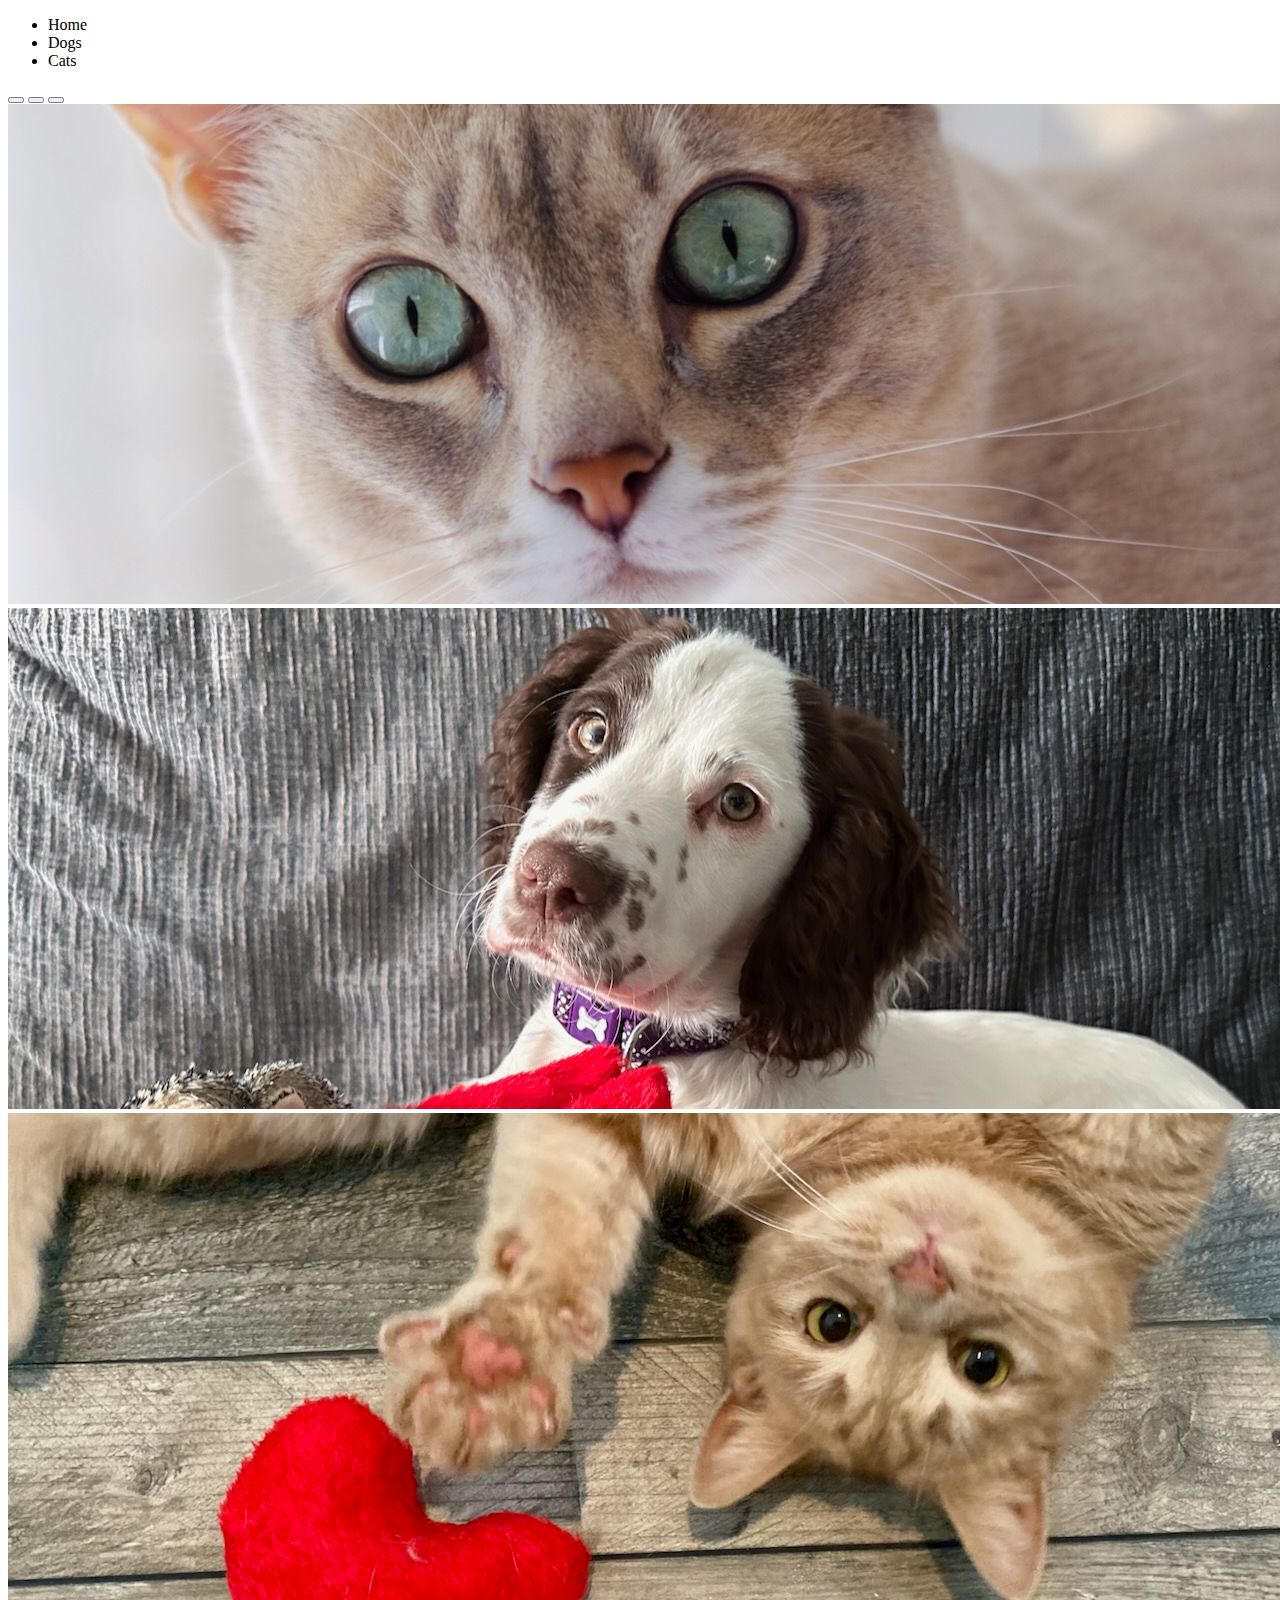
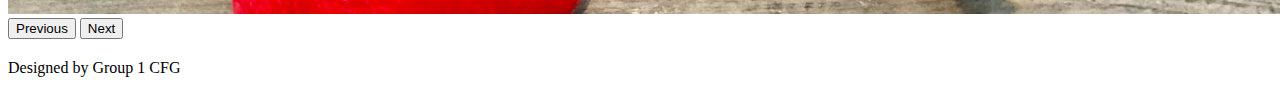
==== cats.html @ 0460233e "Update cats.html" ====
<!DOCTYPE html>
<html lang="en">
  <!-- General starting stuff-->

  <head>
    <meta charset="UTF-8" />
    <meta name="viewport" content="width=device-width, initial-scale=1.0" />
    <title><!-- Page name --></title>
    <link
      href="https://cdn.jsdelivr.net/npm/bootstrap@5.3.1/dist/css/bootstrap.min.css"
      rel="stylesheet"
      integrity="sha384-4bw+/aepP/YC94hEpVNVgiZdgIC5+VKNBQNGCHeKRQN+PtmoHDEXuppvnDJzQIu9"
      crossorigin="anonymous"
    />
  </head>

  <body>
    <nav>
      <ul>
        <li>Home</li>
        <li>Dogs</li>
        <li>Cats</li>
      </ul>
    </nav>
    <main>
      <!--
    ####################################################
    C A R O U S E L
    ####################################################
    -->

      <div
        id="carouselExampleAutoplaying"
        class="carousel slide"
        data-bs-ride="carousel"
      >
        <div class="carousel-indicators">
          <button
            type="button"
            data-bs-target="#carouselExampleIndicators"
            data-bs-slide-to="0"
            class="active"
            aria-current="true"
            aria-label="Slide 1"
          ></button>
          <button
            type="button"
            data-bs-target="#carouselExampleIndicators"
            data-bs-slide-to="1"
            aria-label="Slide 2"
          ></button>
          <button
            type="button"
            data-bs-target="#carouselExampleIndicators"
            data-bs-slide-to="2"
            aria-label="Slide 3"
          ></button>
        </div>
        <div class="carousel-inner">
          <div class="carousel-item active">
            <picture>
              <source
                srcset="./Images/2000x500/ACS_0072.jpeg"
                media="(min-width: 1400px)"
              />
              <source
                srcset="./Images/1400x500/ACS_0072.jpeg"
                media="(min-width: 769px)"
              />
              <source
                srcset="./Images/800x500/ACS_0072.jpeg"
                media="(min-width: 577px)"
              />
              <img
                srcset="./Images/600x500/ACS_0072.jpeg"
                alt="responsive image"
                class="d-block img-fluid"
              />
            </picture>
          </div>
          <div class="carousel-item">
            <picture>
              <source
                srcset="./Images/2000x500/IMG_1403.jpeg"
                media="(min-width: 1400px)"
              />
              <source
                srcset="./Images/1400x500/IMG_1403.jpeg"
                media="(min-width: 769px)"
              />
              <source
                srcset="./Images/800x500/IMG_1403.jpeg"
                media="(min-width: 577px)"
              />
              <img
                srcset="./Images/600x500/IMG_1403.jpeg"
                alt="responsive image"
                class="d-block img-fluid"
              />
            </picture>
          </div>
          <div class="carousel-item">
            <picture>
              <source
                srcset="./Images/2000x500/IMG_3342.jpeg"
                media="(min-width: 1400px)"
              />
              <source
                srcset="./Images/1400x500/IMG_3342.jpeg"
                media="(min-width: 769px)"
              />
              <source
                srcset="./Images/800x500/IMG_3342.jpeg"
                media="(min-width: 577px)"
              />
              <img
                srcset="./Images/600x500/IMG_3342.jpeg"
                alt="responsive image"
                class="d-block img-fluid"
              />
            </picture>
          </div>
        </div>
        <button
          class="carousel-control-prev"
          type="button"
          data-bs-target="#carouselExampleAutoplaying"
          data-bs-slide="prev"
        >
          <span class="carousel-control-prev-icon" aria-hidden="true"></span>
          <span class="visually-hidden">Previous</span>
        </button>
        <button
          class="carousel-control-next"
          type="button"
          data-bs-target="#carouselExampleAutoplaying"
          data-bs-slide="next"
        >
          <span class="carousel-control-next-icon" aria-hidden="true"></span>
          <span class="visually-hidden">Next</span>
        </button>
      </div>

      <!-- Content -->
      <section>
        <section>
          <h2></h2>
          <!-- Paragraph or List depending on content-->
        </section>
        <section>
          <h2></h2>
          <!-- Paragraph or List depending on content-->
        </section>
        <section>
          <h2></h2>
          <!-- Paragraph or List depending on content-->
        </section>
        <section>
          <h2></h2>
          <!-- Paragraph or List depending on content-->
        </section>
      </section>
    </main>
    <footer>
      <p>Designed by Group 1 CFG</p>
    </footer>
    <script
      src="https://cdn.jsdelivr.net/npm/bootstrap@5.3.1/dist/js/bootstrap.bundle.min.js"
      integrity="sha384-HwwvtgBNo3bZJJLYd8oVXjrBZt8cqVSpeBNS5n7C8IVInixGAoxmnlMuBnhbgrkm"
      crossorigin="anonymous"
    ></script>
  </body>

  <!-- NOTES 
    Home pages applies the Z type content view as we have our call to action for choosing which 

--></html>
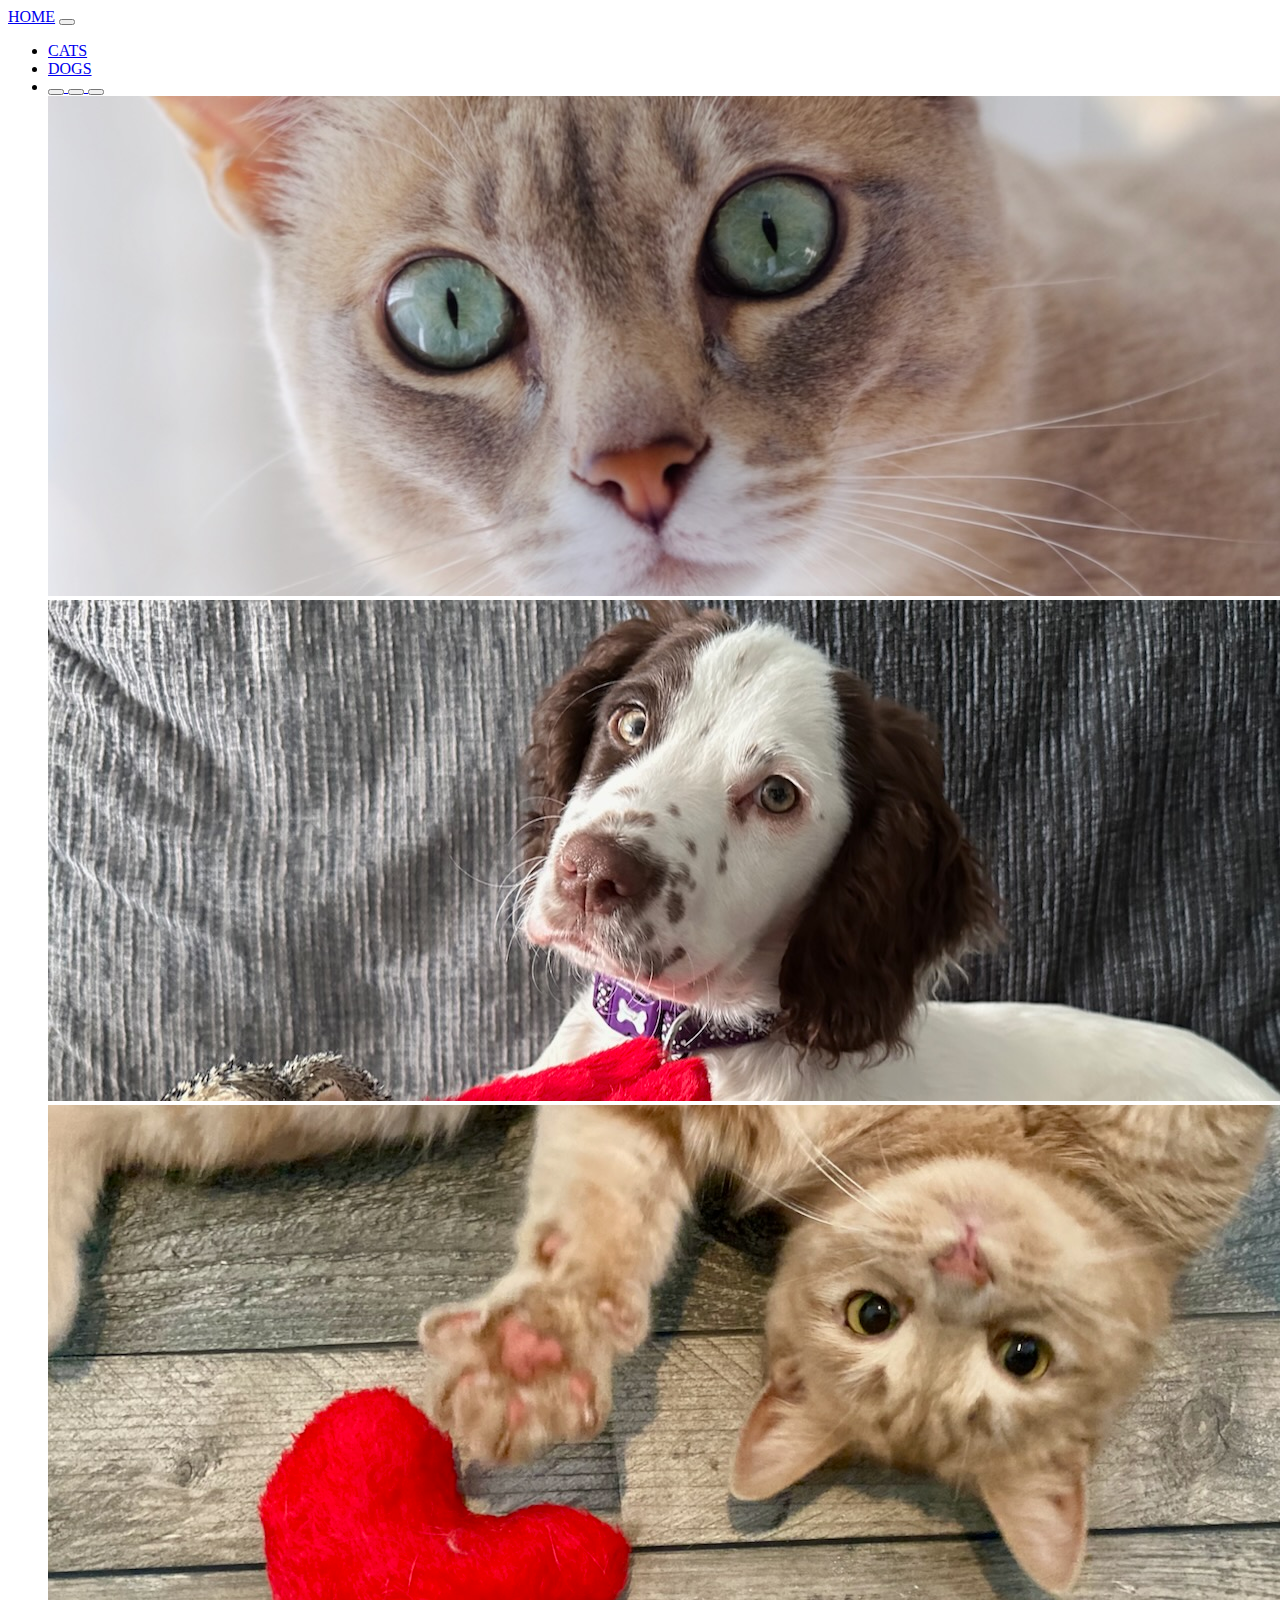
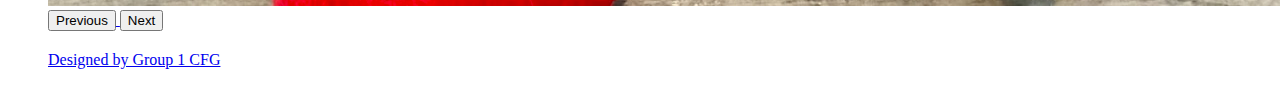
==== commit 7e9fcd56: "Update cats.html" ====
--- a/cats.html
+++ b/cats.html
@@ -16,12 +16,23 @@
 
   <body>
     <nav>
-      <ul>
-        <li>Home</li>
-        <li>Dogs</li>
-        <li>Cats</li>
-      </ul>
-    </nav>
+      <nav class="navbar navbar-expand-lg bg-body-tertiary sticky-top bg-body-tertiary ">
+        <div class="container-fluid">
+          <a class="navbar-brand" href="#">HOME</a>
+          <button class="navbar-toggler" type="button" data-bs-toggle="collapse" data-bs-target="#navbarNavDropdown" aria-controls="navbarNavDropdown" aria-expanded="false" aria-label="Toggle navigation">
+            <span class="navbar-toggler-icon"></span>
+          </button>
+          <div class="collapse navbar-collapse" id="navbarNavDropdown">
+            <ul class="navbar-nav">
+              <li class="nav-item">
+                <a class="nav-link" href="/cats.html">CATS</a>
+              </li>
+              <li class="nav-item">
+                <a class="nav-link" href="#">DOGS</a>
+              </li>
+              </li>
+              <li class="nav-item dropdown">
+                <a class="nav-link dropdown-toggle" href="#" role="button" data-bs-toggle="dropdown" aria-expanded="false">
     <main>
       <!--
     ####################################################
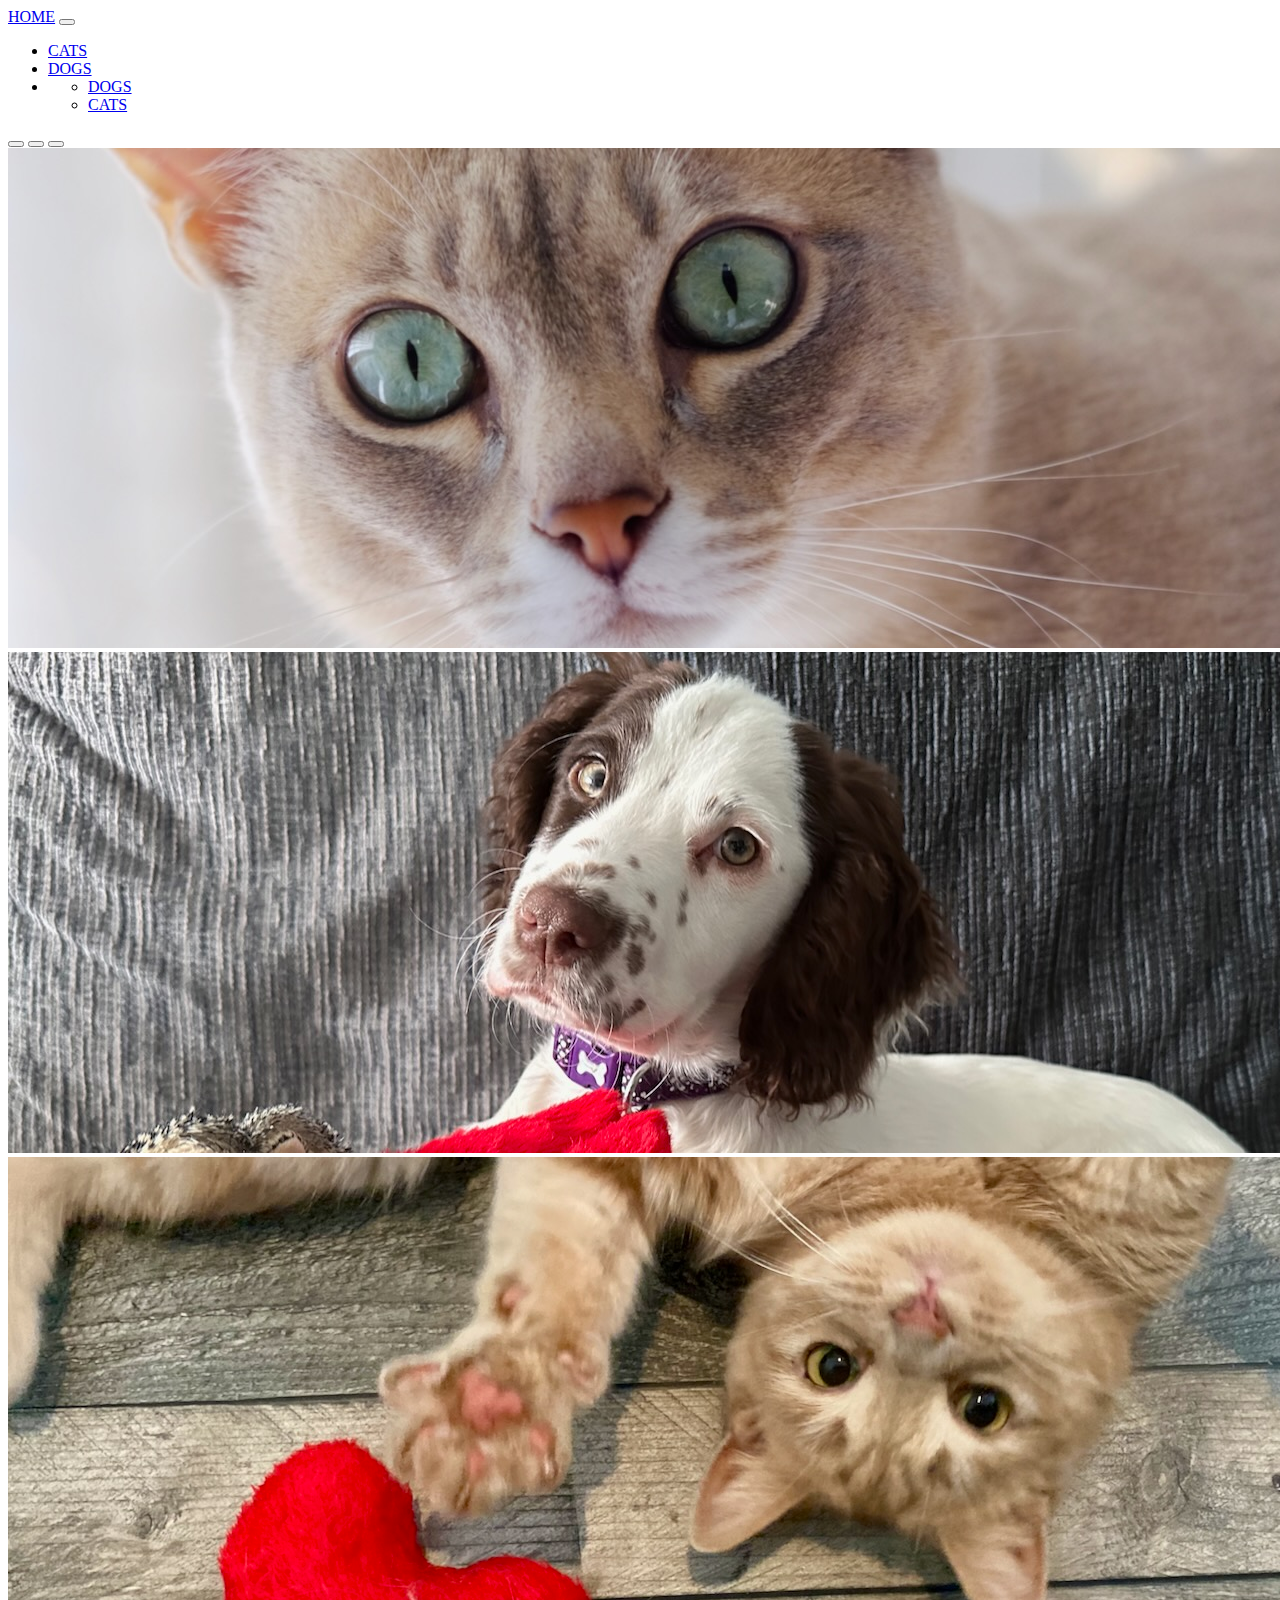
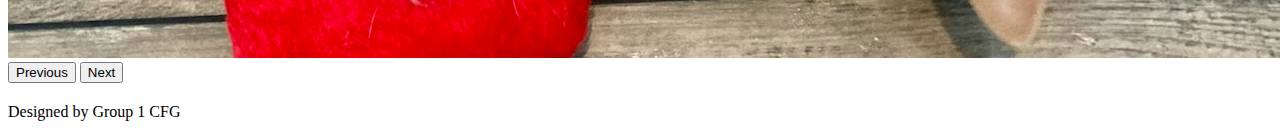
==== commit 1c2e6db4: "Update cats.html" ====
--- a/cats.html
+++ b/cats.html
@@ -33,6 +33,16 @@
               </li>
               <li class="nav-item dropdown">
                 <a class="nav-link dropdown-toggle" href="#" role="button" data-bs-toggle="dropdown" aria-expanded="false">
+                           </a>
+                <ul class="dropdown-menu">
+                  <li><a class="dropdown-item" href="#">DOGS</a></li>
+                  <li><a class="dropdown-item" href="#">CATS</a></li>
+                </ul>
+              </li>
+            </ul>
+          </div>
+        </div>
+      </nav>
     <main>
       <!--
     ####################################################
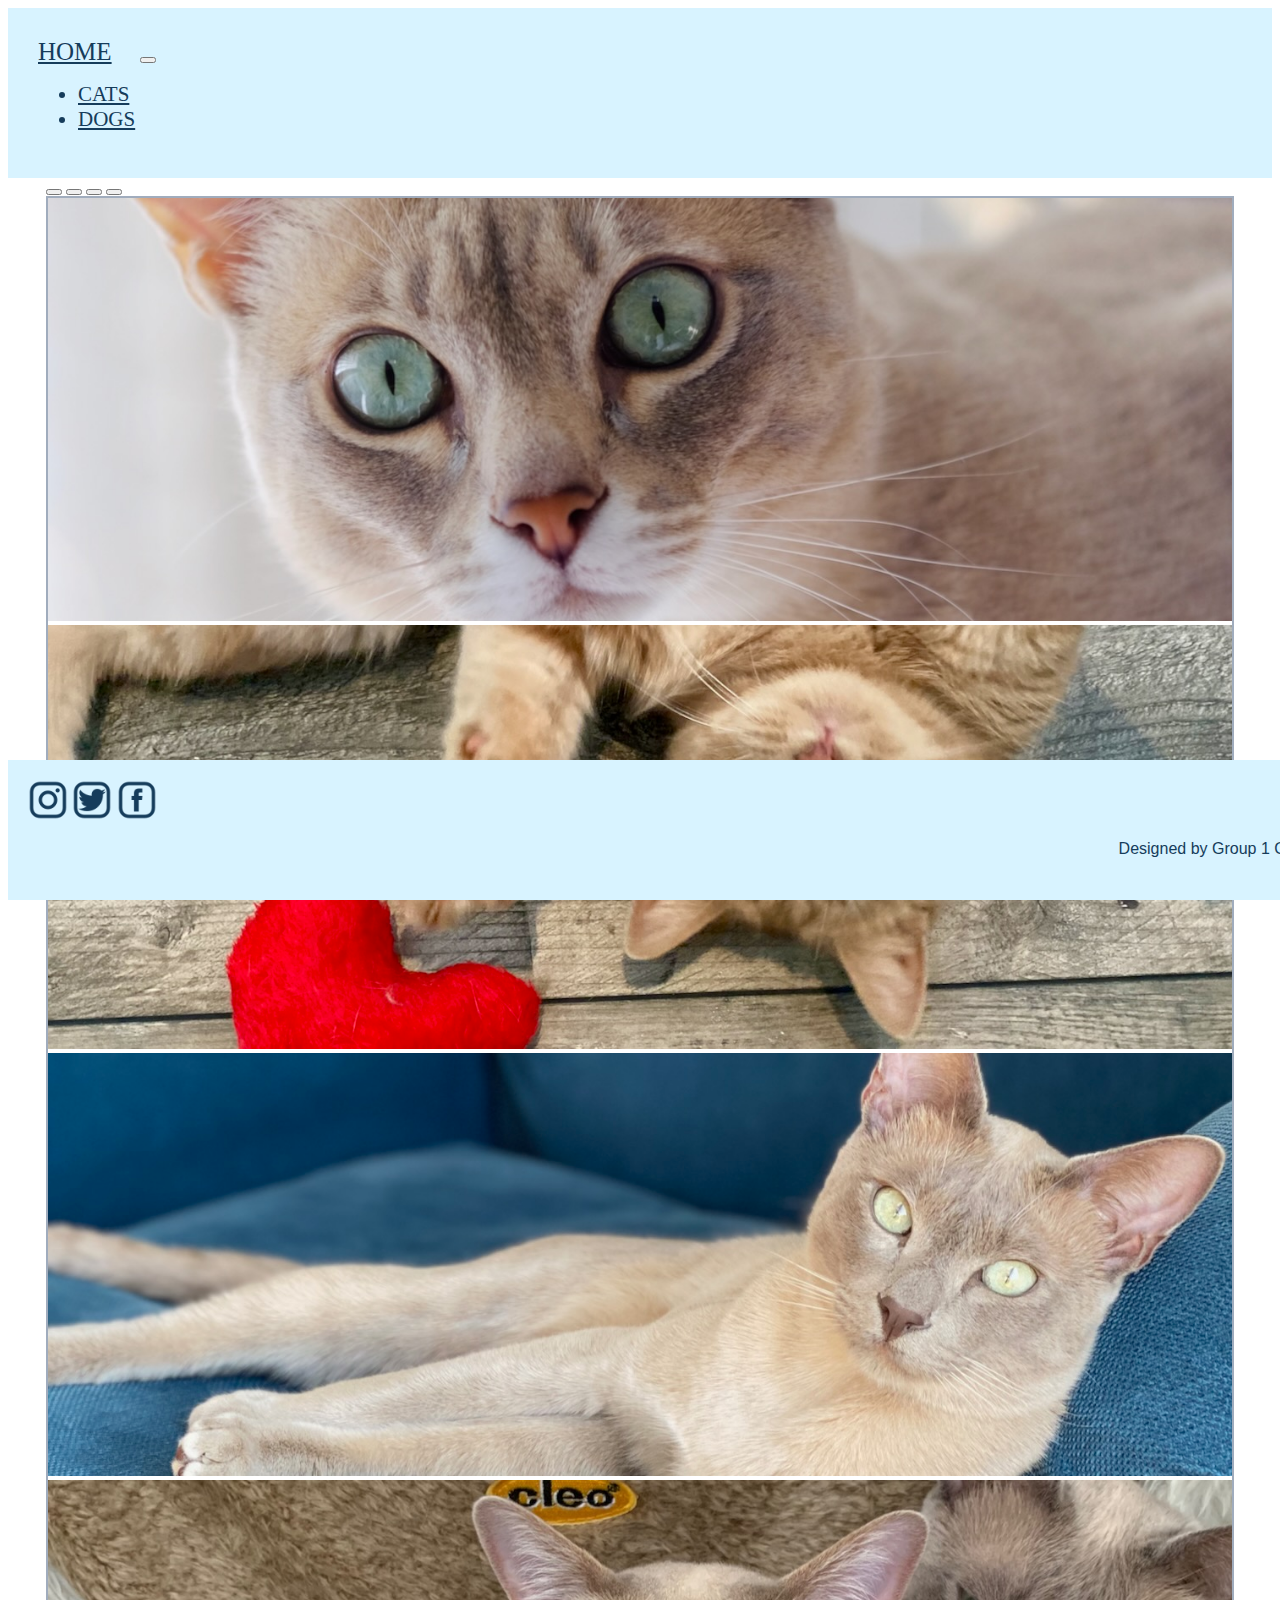
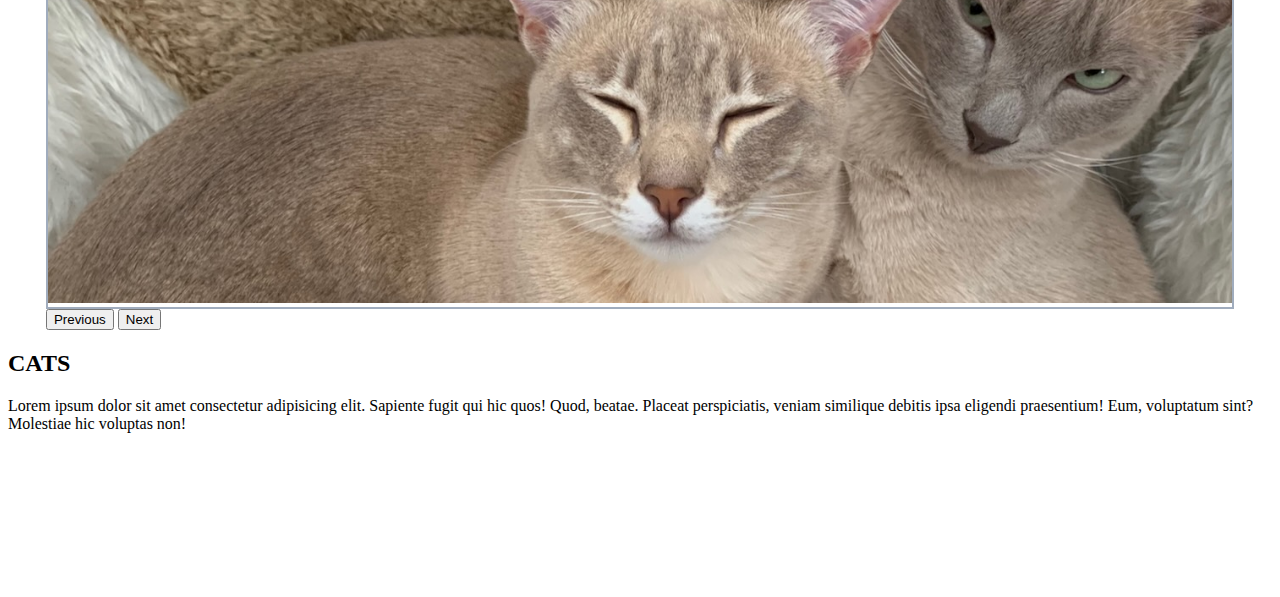
==== commit 6e319acf: "Main structure mostly sorted." ====
--- a/cats.html
+++ b/cats.html
@@ -1,55 +1,49 @@
 <!DOCTYPE html>
 <html lang="en">
-  <!-- General starting stuff-->
-
   <head>
     <meta charset="UTF-8" />
     <meta name="viewport" content="width=device-width, initial-scale=1.0" />
-    <title><!-- Page name --></title>
+    <title>Cats and Dogs</title>
     <link
       href="https://cdn.jsdelivr.net/npm/bootstrap@5.3.1/dist/css/bootstrap.min.css"
       rel="stylesheet"
       integrity="sha384-4bw+/aepP/YC94hEpVNVgiZdgIC5+VKNBQNGCHeKRQN+PtmoHDEXuppvnDJzQIu9"
       crossorigin="anonymous"
     />
+    <link rel="stylesheet" href="styles.css" />
   </head>
-
   <body>
-    <nav>
-      <nav class="navbar navbar-expand-lg bg-body-tertiary sticky-top bg-body-tertiary ">
+    
+       <nav class="navbar navbar-expand-lg bg-body-tertiary sticky-top bg-body-tertiary">
         <div class="container-fluid">
-          <a class="navbar-brand" href="#">HOME</a>
+          <a class="navbar-brand" href="index.html">HOME</a>
           <button class="navbar-toggler" type="button" data-bs-toggle="collapse" data-bs-target="#navbarNavDropdown" aria-controls="navbarNavDropdown" aria-expanded="false" aria-label="Toggle navigation">
             <span class="navbar-toggler-icon"></span>
           </button>
           <div class="collapse navbar-collapse" id="navbarNavDropdown">
             <ul class="navbar-nav">
               <li class="nav-item">
-                <a class="nav-link" href="/cats.html">CATS</a>
+                <a class="nav-link" href="cats.html">CATS</a>
               </li>
               <li class="nav-item">
-                <a class="nav-link" href="#">DOGS</a>
+                <a class="nav-link" href="dogs.html">DOGS</a>
               </li>
               </li>
-              <li class="nav-item dropdown">
-                <a class="nav-link dropdown-toggle" href="#" role="button" data-bs-toggle="dropdown" aria-expanded="false">
-                           </a>
-                <ul class="dropdown-menu">
-                  <li><a class="dropdown-item" href="#">DOGS</a></li>
-                  <li><a class="dropdown-item" href="#">CATS</a></li>
-                </ul>
-              </li>
+              
             </ul>
           </div>
         </div>
+      
       </nav>
     <main>
+      <div class="wrapper">
+    <div class="content">
       <!--
     ####################################################
     C A R O U S E L
     ####################################################
     -->
-
+<div id="carouselPadding">
       <div
         id="carouselExampleAutoplaying"
         class="carousel slide"
@@ -58,7 +52,7 @@
         <div class="carousel-indicators">
           <button
             type="button"
-            data-bs-target="#carouselExampleIndicators"
+            data-bs-target="#carouselExampleAutoplaying"
             data-bs-slide-to="0"
             class="active"
             aria-current="true"
@@ -66,16 +60,23 @@
           ></button>
           <button
             type="button"
-            data-bs-target="#carouselExampleIndicators"
+            data-bs-target="#carouselExampleAutoplaying"
             data-bs-slide-to="1"
             aria-label="Slide 2"
           ></button>
           <button
             type="button"
-            data-bs-target="#carouselExampleIndicators"
+            data-bs-target="#carouselExampleAutoplaying"
             data-bs-slide-to="2"
             aria-label="Slide 3"
           ></button>
+          <button
+            type="button"
+            data-bs-target="#carouselExampleAutoplaying"
+            data-bs-slide-to="3"
+            aria-label="Slide 4"
+          ></button>
+          
         </div>
         <div class="carousel-inner">
           <div class="carousel-item active">
@@ -99,22 +100,25 @@
               />
             </picture>
           </div>
+
+
+          
           <div class="carousel-item">
             <picture>
               <source
-                srcset="./Images/2000x500/IMG_1403.jpeg"
-                media="(min-width: 1400px)"
-              />
-              <source
-                srcset="./Images/1400x500/IMG_1403.jpeg"
-                media="(min-width: 769px)"
-              />
-              <source
-                srcset="./Images/800x500/IMG_1403.jpeg"
-                media="(min-width: 577px)"
-              />
-              <img
-                srcset="./Images/600x500/IMG_1403.jpeg"
+                srcset="./Images/2000x500/IMG_3342.jpeg"
+                media="(min-width: 1400px)"
+              />
+              <source
+                srcset="./Images/1400x500/IMG_3342.jpeg"
+                media="(min-width: 769px)"
+              />
+              <source
+                srcset="./Images/800x500/IMG_3342.jpeg"
+                media="(min-width: 577px)"
+              />
+              <img
+                srcset="./Images/600x500/IMG_3342.jpeg"
                 alt="responsive image"
                 class="d-block img-fluid"
               />
@@ -123,24 +127,48 @@
           <div class="carousel-item">
             <picture>
               <source
-                srcset="./Images/2000x500/IMG_3342.jpeg"
-                media="(min-width: 1400px)"
-              />
-              <source
-                srcset="./Images/1400x500/IMG_3342.jpeg"
-                media="(min-width: 769px)"
-              />
-              <source
-                srcset="./Images/800x500/IMG_3342.jpeg"
-                media="(min-width: 577px)"
-              />
-              <img
-                srcset="./Images/600x500/IMG_3342.jpeg"
-                alt="responsive image"
-                class="d-block img-fluid"
-              />
-            </picture>
-          </div>
+                srcset="./Images/2000x500/IMG_7812.jpeg"
+                media="(min-width: 1400px)"
+              />
+              <source
+                srcset="./Images/1400x500/IMG_7812.jpeg"
+                media="(min-width: 769px)"
+              />
+              <source
+                srcset="./Images/800x500/IMG_7812.jpeg"
+                media="(min-width: 577px)"
+              />
+              <img
+                srcset="./Images/600x500/IMG_7812.jpeg"
+                alt="responsive image"
+                class="d-block img-fluid"
+              />
+            </picture>
+          </div>
+
+         <div class="carousel-item">
+            <picture>
+              <source
+                srcset="./Images/2000x500/IMG_6959.jpeg"
+                media="(min-width: 1400px)"
+              />
+              <source
+                srcset="./Images/1400x500/IMG_6959.jpeg"
+                media="(min-width: 769px)"
+              />
+              <source
+                srcset="./Images/800x500/IMG_6959.jpeg"
+                media="(min-width: 577px)"
+              />
+              <img
+                srcset="./Images/600x500/IMG_6959.jpeg"
+                alt="responsive image"
+                class="d-block img-fluid"
+              />
+            </picture>
+          </div>  
+          
+          
         </div>
         <button
           class="carousel-control-prev"
@@ -161,38 +189,41 @@
           <span class="visually-hidden">Next</span>
         </button>
       </div>
+      </div>
 
       <!-- Content -->
+   
+
+    <section>
       <section>
-        <section>
-          <h2></h2>
-          <!-- Paragraph or List depending on content-->
-        </section>
-        <section>
-          <h2></h2>
-          <!-- Paragraph or List depending on content-->
-        </section>
-        <section>
-          <h2></h2>
-          <!-- Paragraph or List depending on content-->
-        </section>
-        <section>
-          <h2></h2>
-          <!-- Paragraph or List depending on content-->
-        </section>
+        <h2 class="text-center">CATS</h2>
+        <p class="text-center text-wrap">Lorem ipsum dolor sit amet consectetur adipisicing elit. Sapiente fugit qui hic quos! Quod, beatae. Placeat perspiciatis, veniam similique debitis ipsa eligendi praesentium! Eum, voluptatum sint? Molestiae hic voluptas non!</p>
+       
+       
+       <!-- Paragraph or List depending on content-->
       </section>
-    </main>
-    <footer>
-      <p>Designed by Group 1 CFG</p>
-    </footer>
+      
+
+      
+    </section>
+     </main>
+    </div>
+
+    <div id="footer">
+      <img src="./Images/social-icons/Insta.png" width="40px"> 
+      <img src="./Images/social-icons/twitter.png" width="40px">
+      <img src="./Images/social-icons/facebook.png" width="40px">
+      <p id = "designed-by">Designed by Group 1 CFG</p>
+    </div>
+    
+</div>
+
+
     <script
       src="https://cdn.jsdelivr.net/npm/bootstrap@5.3.1/dist/js/bootstrap.bundle.min.js"
       integrity="sha384-HwwvtgBNo3bZJJLYd8oVXjrBZt8cqVSpeBNS5n7C8IVInixGAoxmnlMuBnhbgrkm"
       crossorigin="anonymous"
     ></script>
+    <script src="script.js"></script>
   </body>
-
-  <!-- NOTES 
-    Home pages applies the Z type content view as we have our call to action for choosing which 
-
---></html>
+</html>
--- a/styles.css
+++ b/styles.css
@@ -0,0 +1,89 @@
+.container-fluid {
+  padding: 30px;
+  background-color: #d8f3ff;
+  margin: 0 !important;
+}
+
+nav {
+  margin: 0 !important;
+  padding: 0px !important;
+}
+
+.navbar-brand {
+  font-size: calc(20px + 0.390625vw);
+  padding-right: 2%;
+  color: #153c5b;
+}
+
+.nav-item {
+  font-size: calc(16px + 0.390625vw);
+  padding-right: 10%;
+  color: #153c5b;
+}
+
+.nav-link {
+  color: #153c5b;
+}
+
+.navbar {
+  margin-bottom: 0 !important;
+}
+
+/* Navbar hover colour*/
+.navbar .navbar-nav > li > a:hover,
+.navbar .navbar-nav > li > a:focus {
+  color: #a0acbd;
+}
+
+section {
+  background-color: white;
+}
+#carouselPadding {
+  margin: 0% 3% 0% 3%;
+}
+/*
+2 pixel border around carousel images
+*/
+.carousel-inner {
+  border: 2px solid #a0acbd;
+}
+
+/*
+Forces image to be 100% width and not max width of 100%
+*/
+.carousel-item .img-fluid {
+  width: 100%;
+}
+
+/* 
+anchors are inline so you need ot make them block to go full width
+*/
+.carousel-item a {
+  display: block;
+  width: 100%;
+}
+
+.wrapper {
+  min-height: 100%;
+  position: relative;
+}
+
+.content {
+  /* padding the footer adds 40 to footer height */
+  padding-bottom: 140px;
+}
+
+#footer {
+  position: absolute;
+  bottom: 0;
+  background: #d8f3ff;
+  height: 100px;
+  width: 100%;
+  font-family: "Open Sans", sans-serif;
+  color: #153c5b;
+  padding: 20px;
+}
+
+#designed-by {
+  text-align: right;
+}
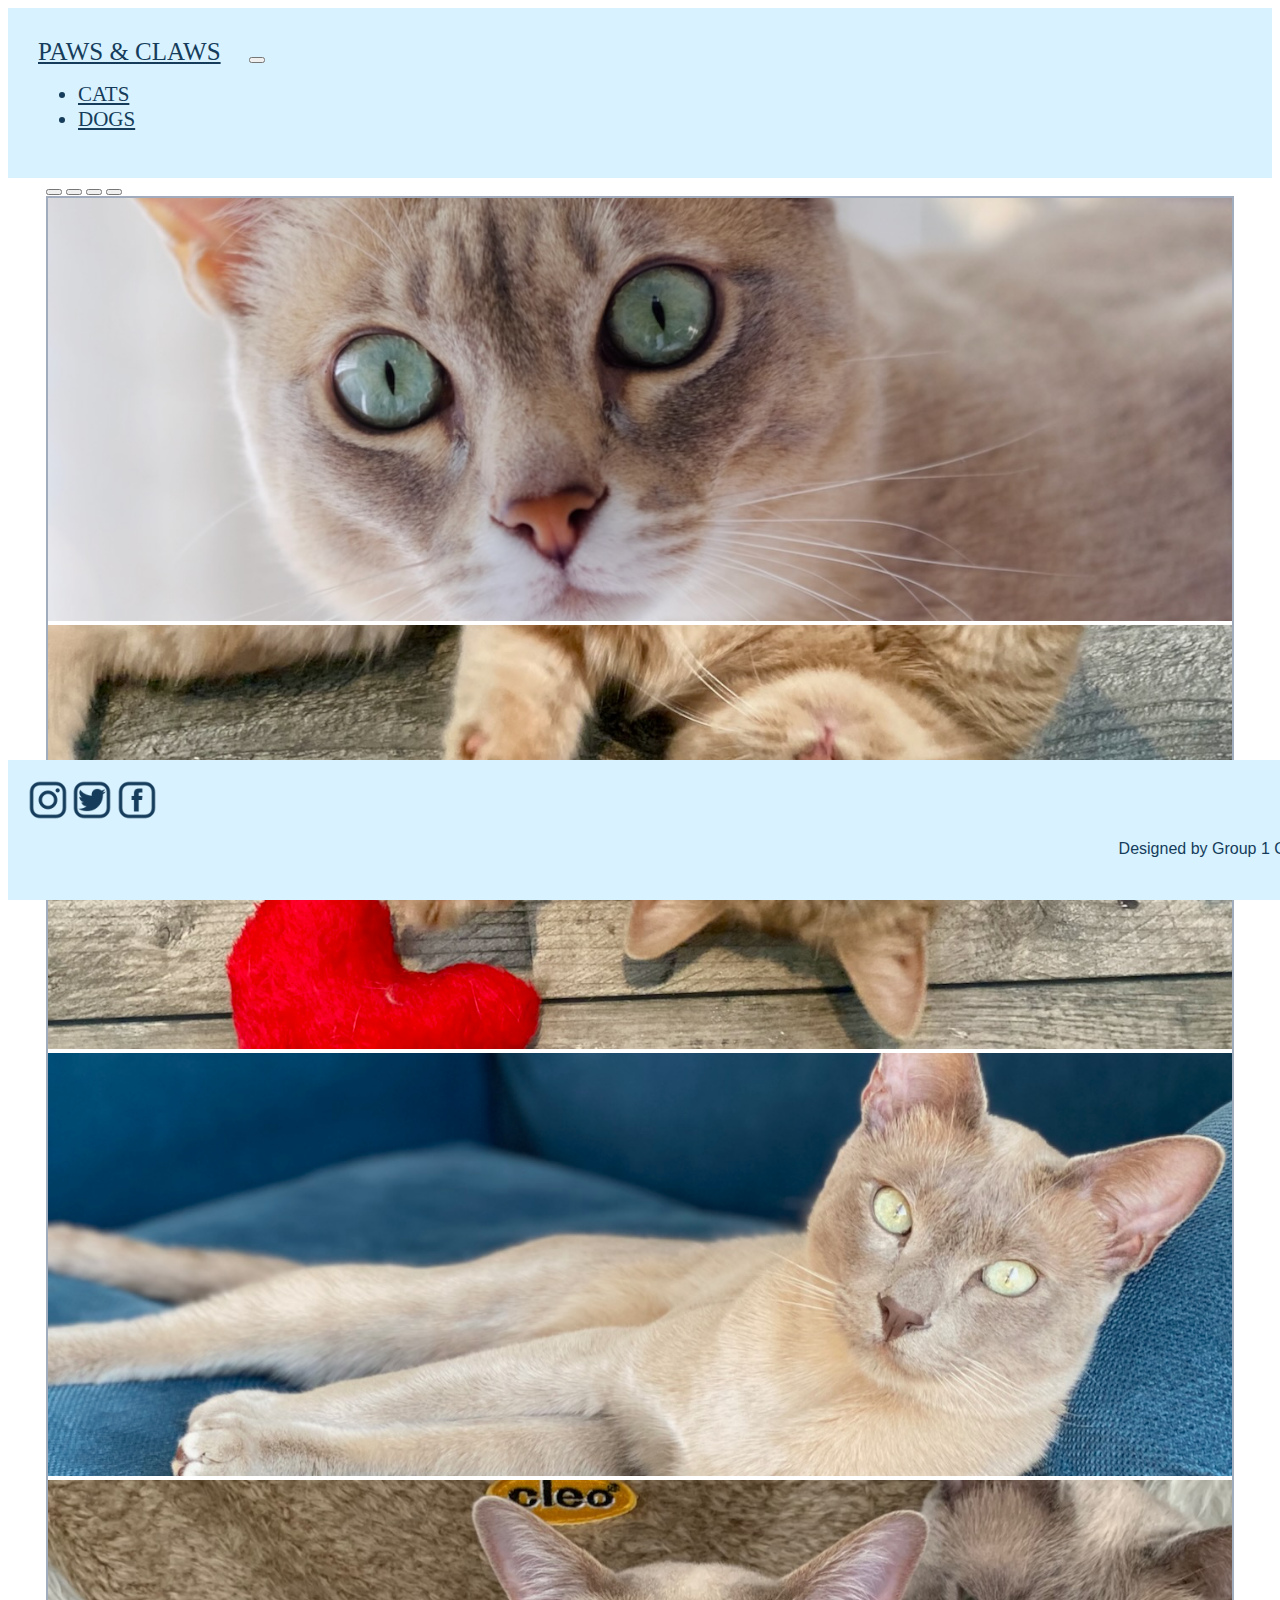
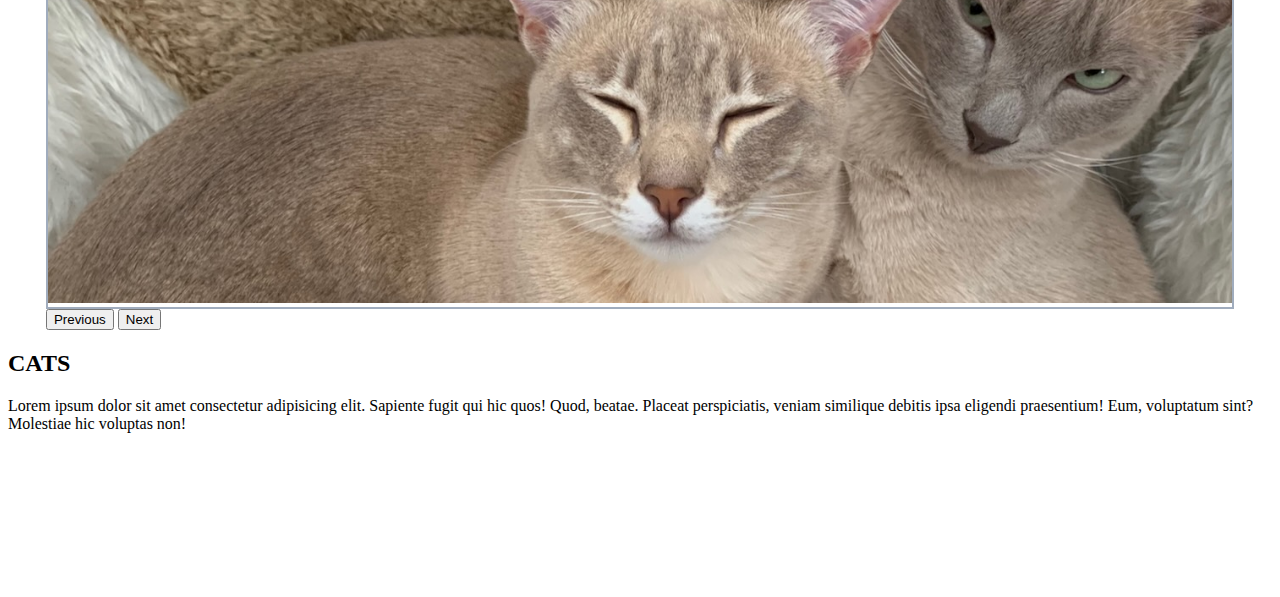
==== commit a52882e8: "Update cats.html" ====
--- a/cats.html
+++ b/cats.html
@@ -16,7 +16,7 @@
     
        <nav class="navbar navbar-expand-lg bg-body-tertiary sticky-top bg-body-tertiary">
         <div class="container-fluid">
-          <a class="navbar-brand" href="index.html">HOME</a>
+          <a class="navbar-brand" href="index.html">PAWS & CLAWS</a>
           <button class="navbar-toggler" type="button" data-bs-toggle="collapse" data-bs-target="#navbarNavDropdown" aria-controls="navbarNavDropdown" aria-expanded="false" aria-label="Toggle navigation">
             <span class="navbar-toggler-icon"></span>
           </button>
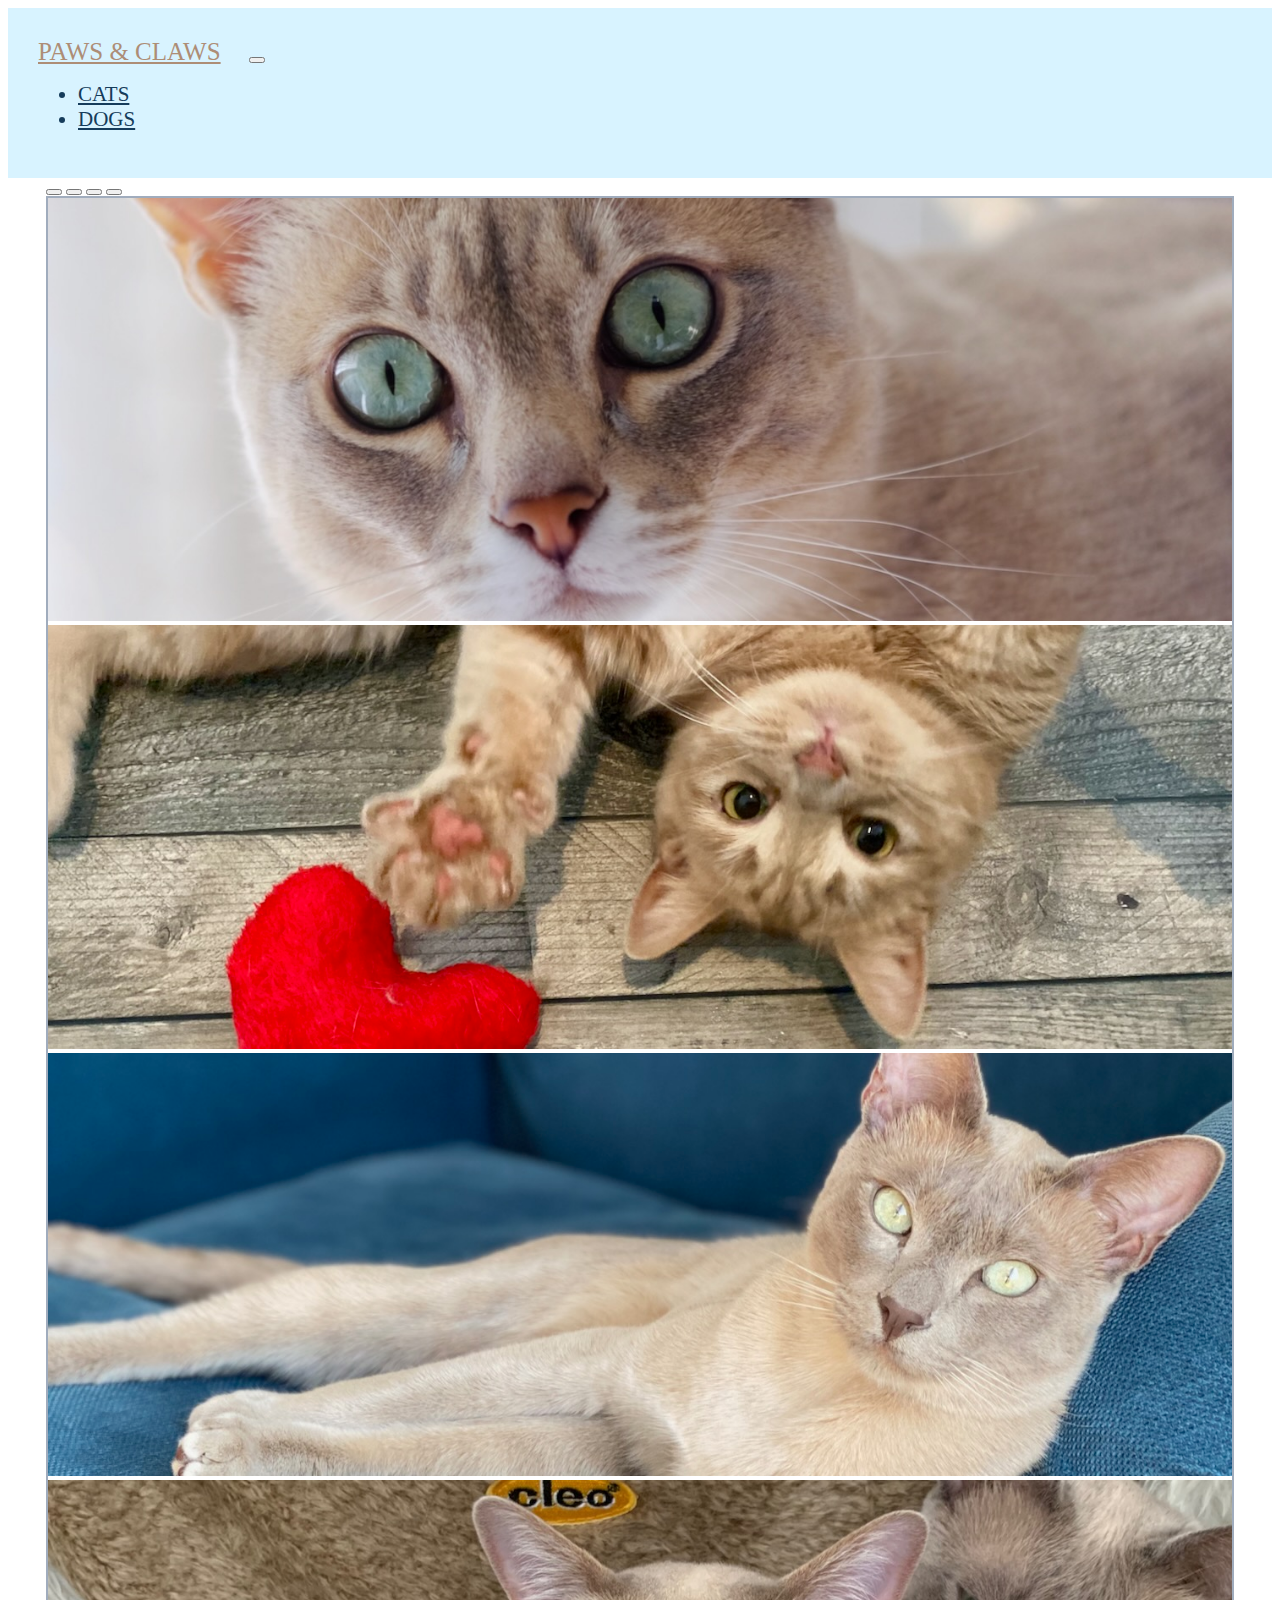
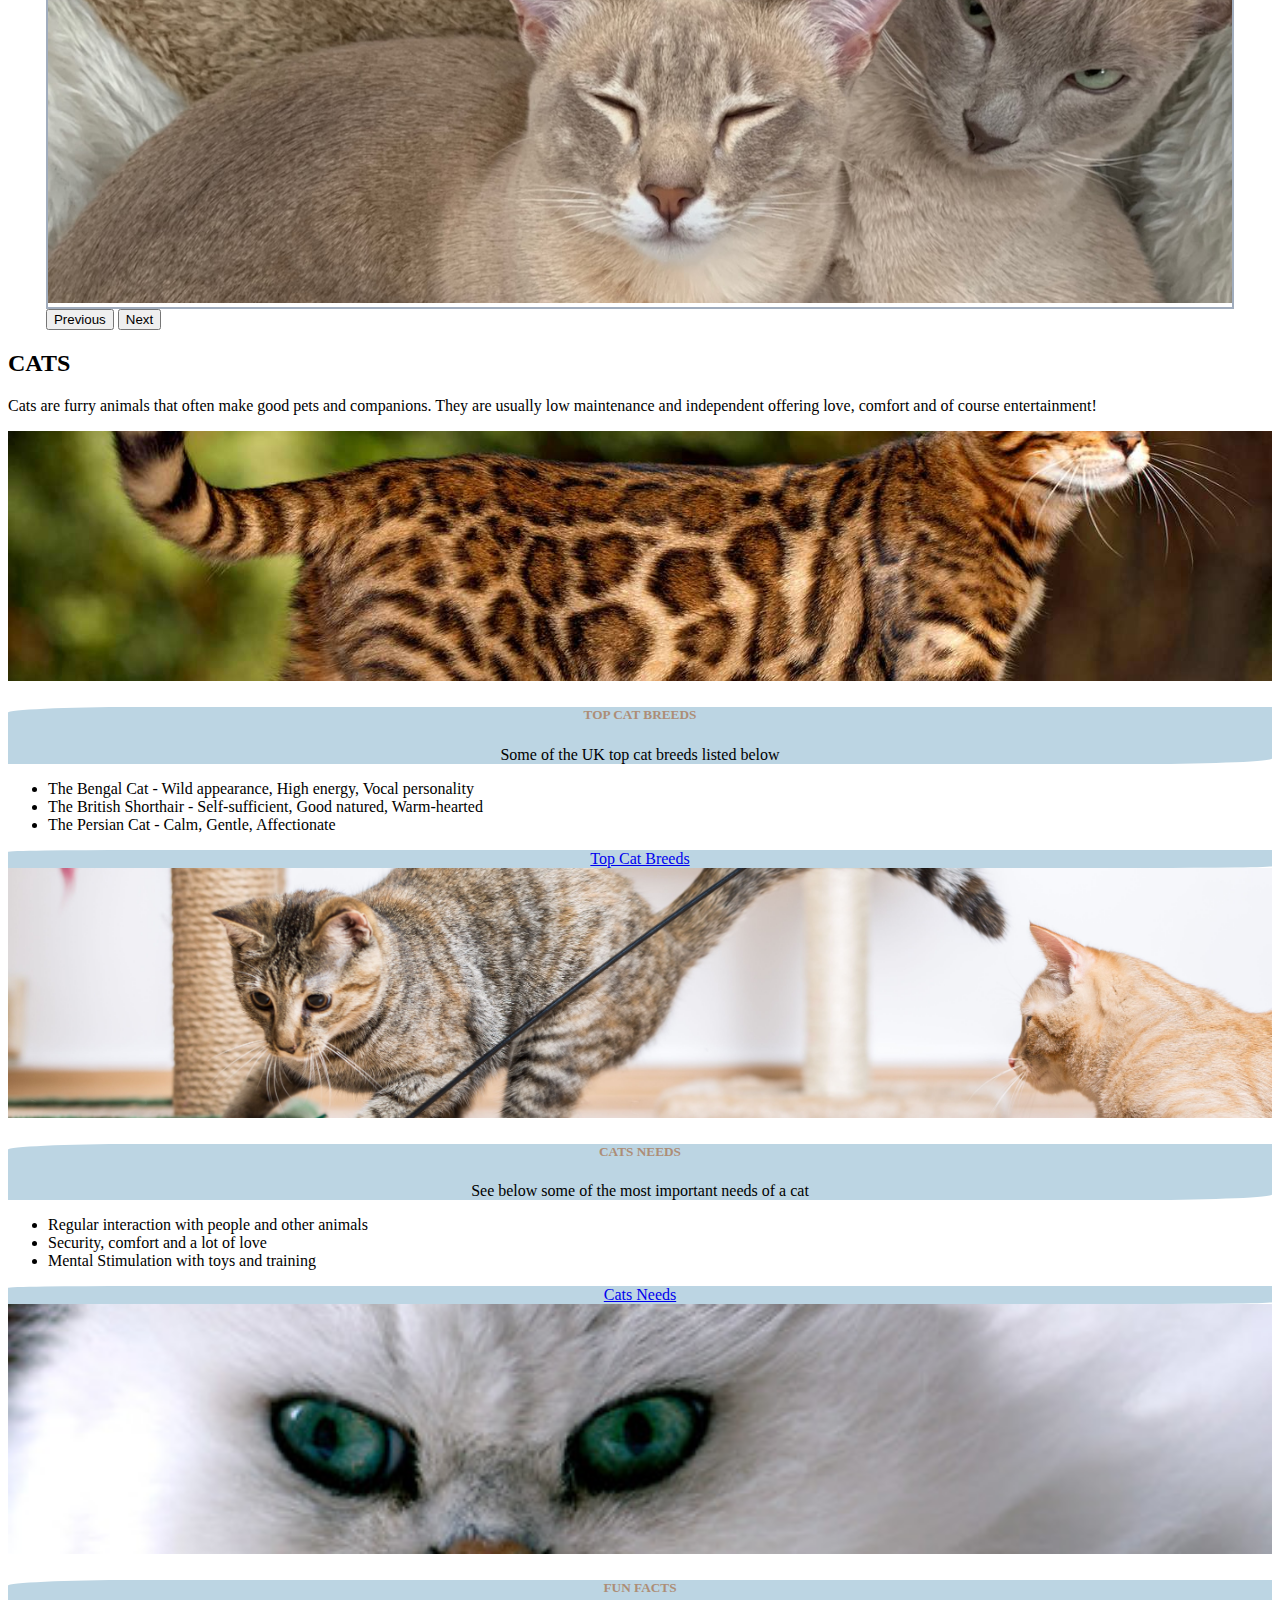
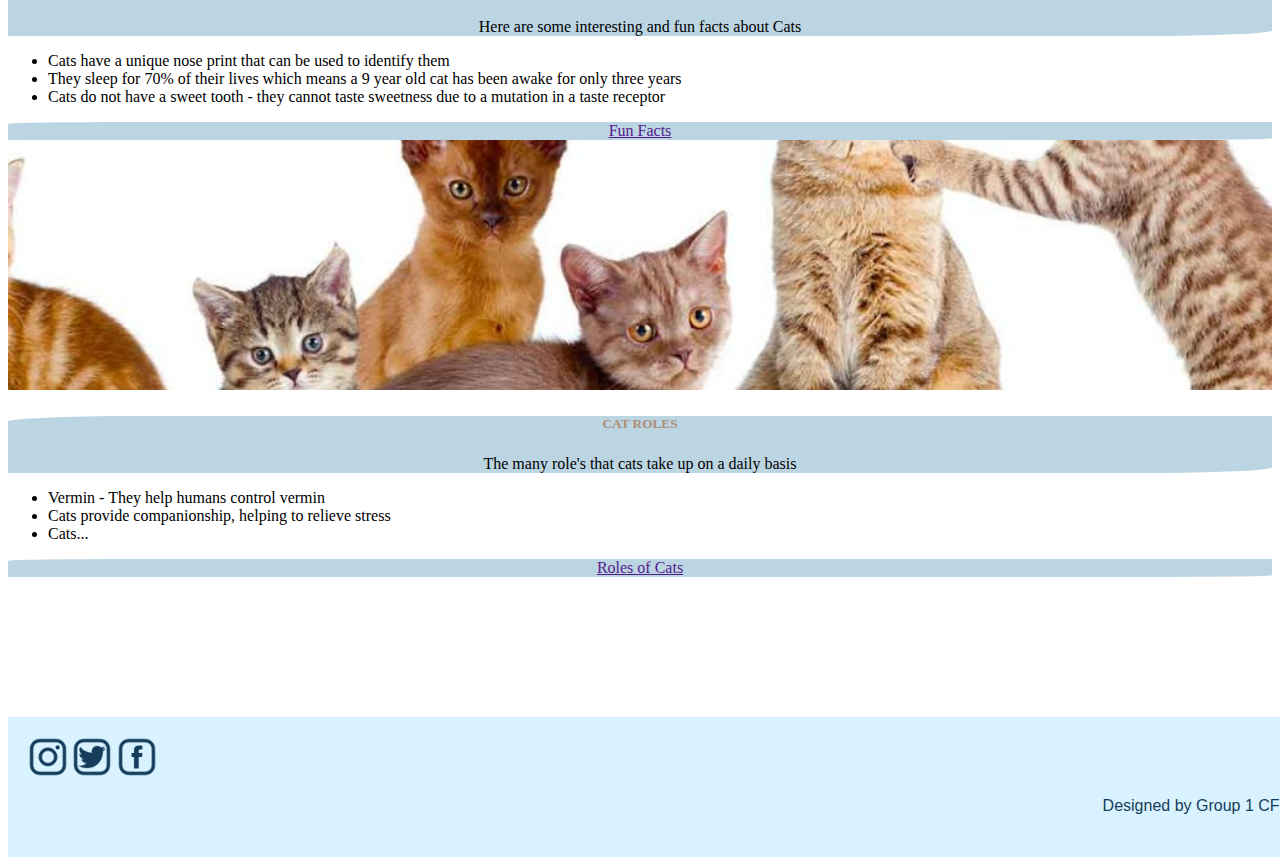
==== commit cb3404d4: "Add files via upload" ====
--- a/cats.html
+++ b/cats.html
@@ -197,8 +197,76 @@
     <section>
       <section>
         <h2 class="text-center">CATS</h2>
-        <p class="text-center text-wrap">Lorem ipsum dolor sit amet consectetur adipisicing elit. Sapiente fugit qui hic quos! Quod, beatae. Placeat perspiciatis, veniam similique debitis ipsa eligendi praesentium! Eum, voluptatum sint? Molestiae hic voluptas non!</p>
-       
+        <p class="text-center text-wrap">Cats are furry animals that often make good pets and companions. They are usually low maintenance and independent offering love, comfort and of course entertainment!</p>
+
+        <div class="row row-cols-1 row-cols-md-2  g-4">
+          <div class="col">
+        <div class="card" >
+          <img src="Images/Cards/catbreeds.jpg" class="card-img card-img-top" alt="image of bengal cat">
+          <div class="card-body">
+            <h5 class="card-title">TOP CAT BREEDS</h5>
+            <p class="card-text">Some of the UK top cat breeds listed below</p>
+          </div>
+          <ul class="list-group list-group-flush">
+            <li class="list-group-item">The Bengal Cat - Wild appearance, High energy, Vocal personality</li>
+            <li class="list-group-item">The British Shorthair - Self-sufficient, Good natured, Warm-hearted</li>
+            <li class="list-group-item">The Persian Cat - Calm, Gentle, Affectionate</li>
+          </ul>
+          <div class="card-body">
+            <a href="https://www.bing.com/ck/a?!&&p=6d3aba6798df365dJmltdHM9MTY5MjA1NzYwMCZpZ3VpZD0xNzE2ZWExYS0zNWUwLTZlOWEtMWVmMC1mOTU5MzQ1MjZmZGQmaW5zaWQ9NTIwMQ&ptn=3&hsh=3&fclid=1716ea1a-35e0-6e9a-1ef0-f95934526fdd&psq=top+cat+breeds+uk&u=a1aHR0cHM6Ly93d3cucGV0czRob21lcy5jby51ay9wZXQtYWR2aWNlL3RoZS11a3MtdG9wLTEwLW1vc3QtcG9wdWxhci1jYXQtYnJlZWRzLmh0bWw&ntb=1" class="card-link">Top Cat Breeds</a>
+            
+          </div>
+        </div>
+          </div>
+
+        <div class="card" >
+          <img src="Images/Cards/catneeds.jpg" class="card-img card-img-top" alt="image of cat playing">
+          <div class="card-body">
+            <h5 class="card-title">CATS NEEDS</h5>
+            <p class="card-text">See below some of the most important needs of a cat</p>
+          </div>
+          <ul class="list-group list-group-flush">
+            <li class="list-group-item">Regular interaction with people and other animals</li>
+            <li class="list-group-item">Security, comfort and a lot of love</li>
+            <li class="list-group-item">Mental Stimulation with toys and training</li>
+          </ul>
+          <div class="card-body">
+            <a href="https://www.bing.com/ck/a?!&&p=b154f759dcf768e2JmltdHM9MTY5MjA1NzYwMCZpZ3VpZD0xNzE2ZWExYS0zNWUwLTZlOWEtMWVmMC1mOTU5MzQ1MjZmZGQmaW5zaWQ9NTI0NA&ptn=3&hsh=3&fclid=1716ea1a-35e0-6e9a-1ef0-f95934526fdd&psq=important+needs+of+a+cat&u=a1aHR0cHM6Ly93d3cuYXV0aGVudGljYXBldHMuY29tL2VuL2Jsb2cvYmFzaWMtbmVlZHMtb2YteW91ci1jYXQ&ntb=1" class="card-link">Cats Needs</a>
+    
+          </div>
+        </div>
+
+        <div class="card" >
+          <img src="Images/Cards/catfunfacts.jpg" class="card-img card-img-top" alt="persian cat">
+          <div class="card-body">
+            <h5 class="card-title">FUN FACTS</h5>
+            <p class="card-text">Here are some interesting and fun facts about Cats</p>
+          </div>
+          <ul class="list-group list-group-flush">
+            <li class="list-group-item">Cats have a unique nose print that can be used to identify them</li>
+            <li class="list-group-item">They sleep for 70% of their lives which means a 9 year old cat has been awake for only three years </li>
+            <li class="list-group-item">Cats do not have a sweet tooth - they cannot taste sweetness due to a mutation in a taste receptor</li>
+          </ul>
+          <div class="card-body">
+            <a href="" class="card-link">Fun Facts</a>
+          </div>
+        </div>  
+        <div class="card" >
+          <img src="Images/Cards/catroles.jpg" class="card-img card-img-top" alt="group of cats">
+          <div class="card-body">
+            <h5 class="card-title">CAT ROLES</h5>
+            <p class="card-text">The many role's that cats take up on a daily basis</p>
+          </div>
+          <ul class="list-group list-group-flush">
+            <li class="list-group-item">Vermin - They help humans control vermin</li>
+            <li class="list-group-item">Cats provide companionship, helping to relieve stress</li>
+            <li class="list-group-item">Cats...</li>
+          </ul>
+          <div class="card-body">
+            <a href="" class="card-link">Roles of Cats</a>
+          </div>
+        </div>    
+    </div>
        
        <!-- Paragraph or List depending on content-->
       </section>
--- a/styles.css
+++ b/styles.css
@@ -12,7 +12,7 @@
 .navbar-brand {
   font-size: calc(20px + 0.390625vw);
   padding-right: 2%;
-  color: #153c5b;
+  color: #ad8d76;
 }
 
 .nav-item {
@@ -74,7 +74,6 @@
 }
 
 #footer {
-  position: absolute;
   bottom: 0;
   background: #d8f3ff;
   height: 100px;
@@ -86,4 +85,27 @@
 
 #designed-by {
   text-align: right;
+  color: #153c5b;
 }
+
+.card-body {
+  background-color: #bcd5e3;
+  text-align: center;
+  border-top-left-radius: 10%;
+  border-bottom-right-radius: 10%;
+}
+
+.card-title {
+  color: #ad8d76;
+  font-weight: bolder;
+}
+
+.card-img {
+  width: 100% !important;
+  height: 250px !important;
+  object-fit: cover;
+}
+
+.d-grid {
+  display: inline-flex;
+}
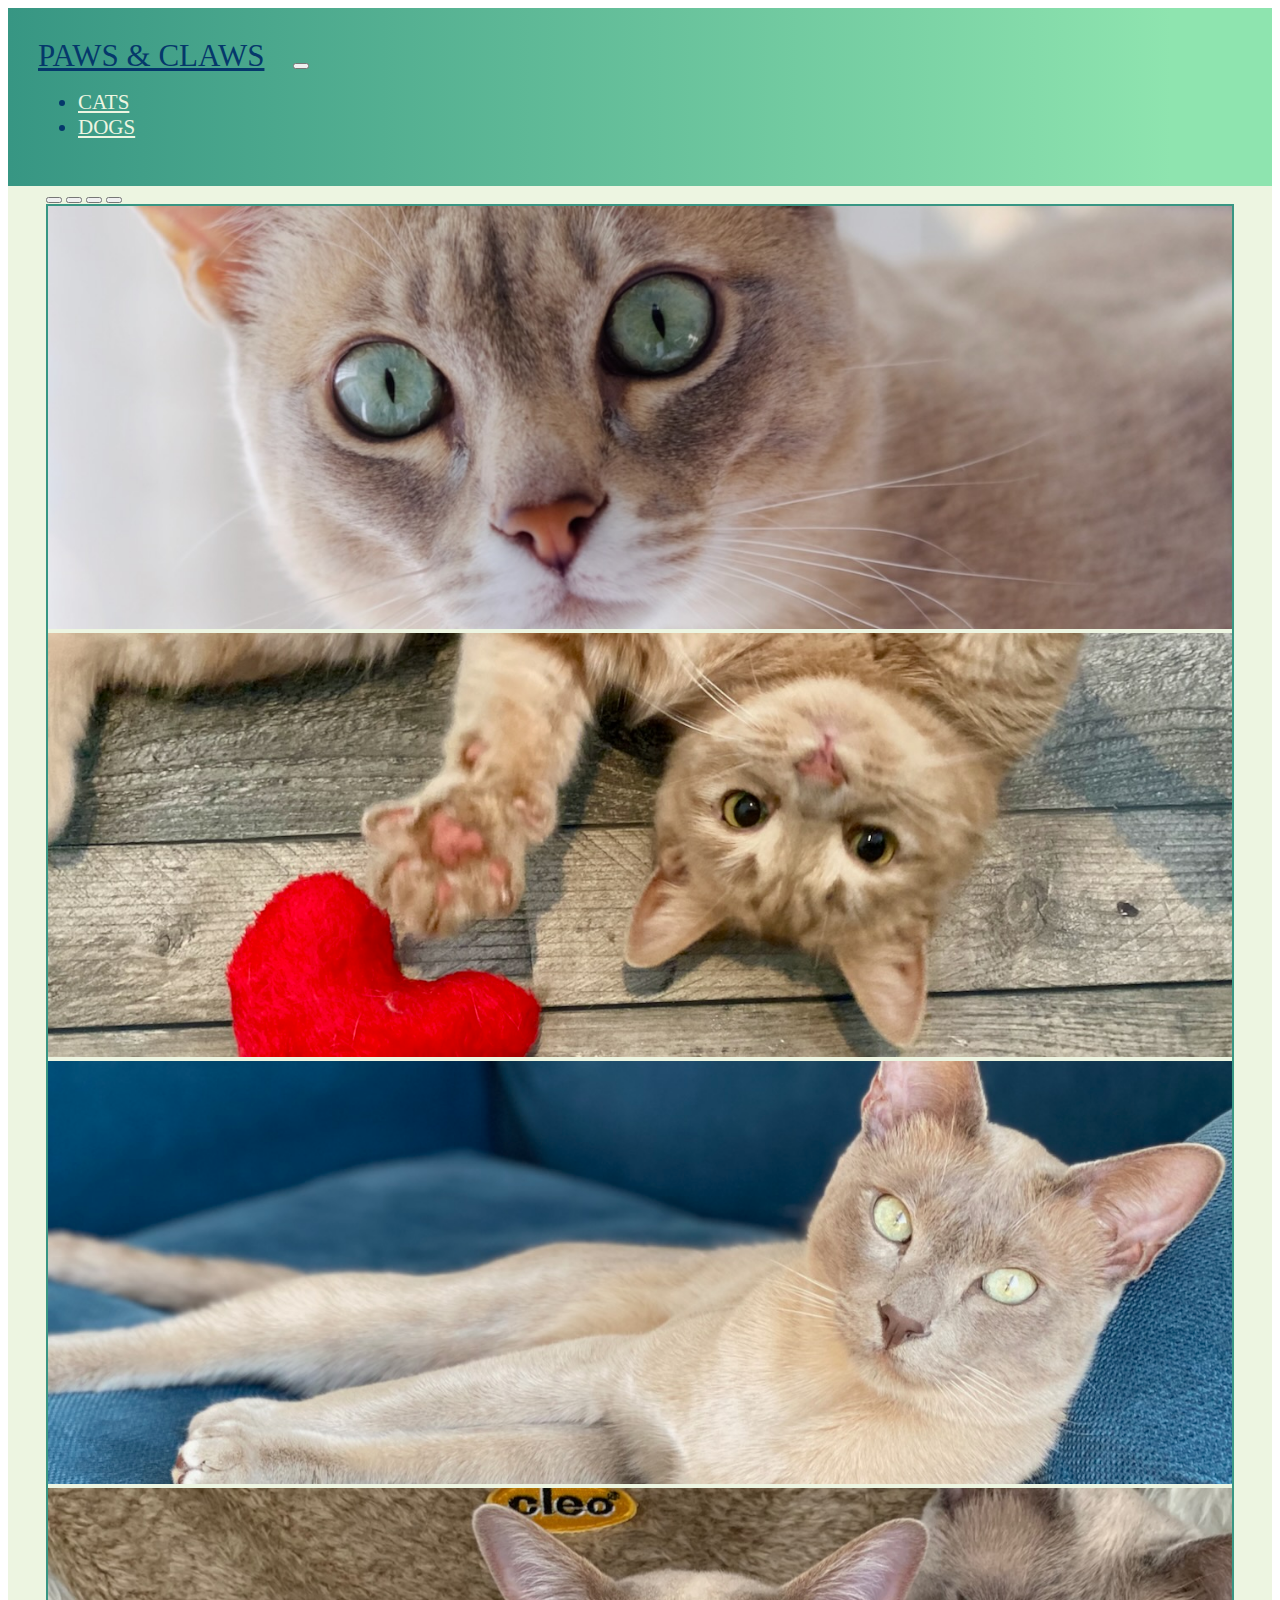
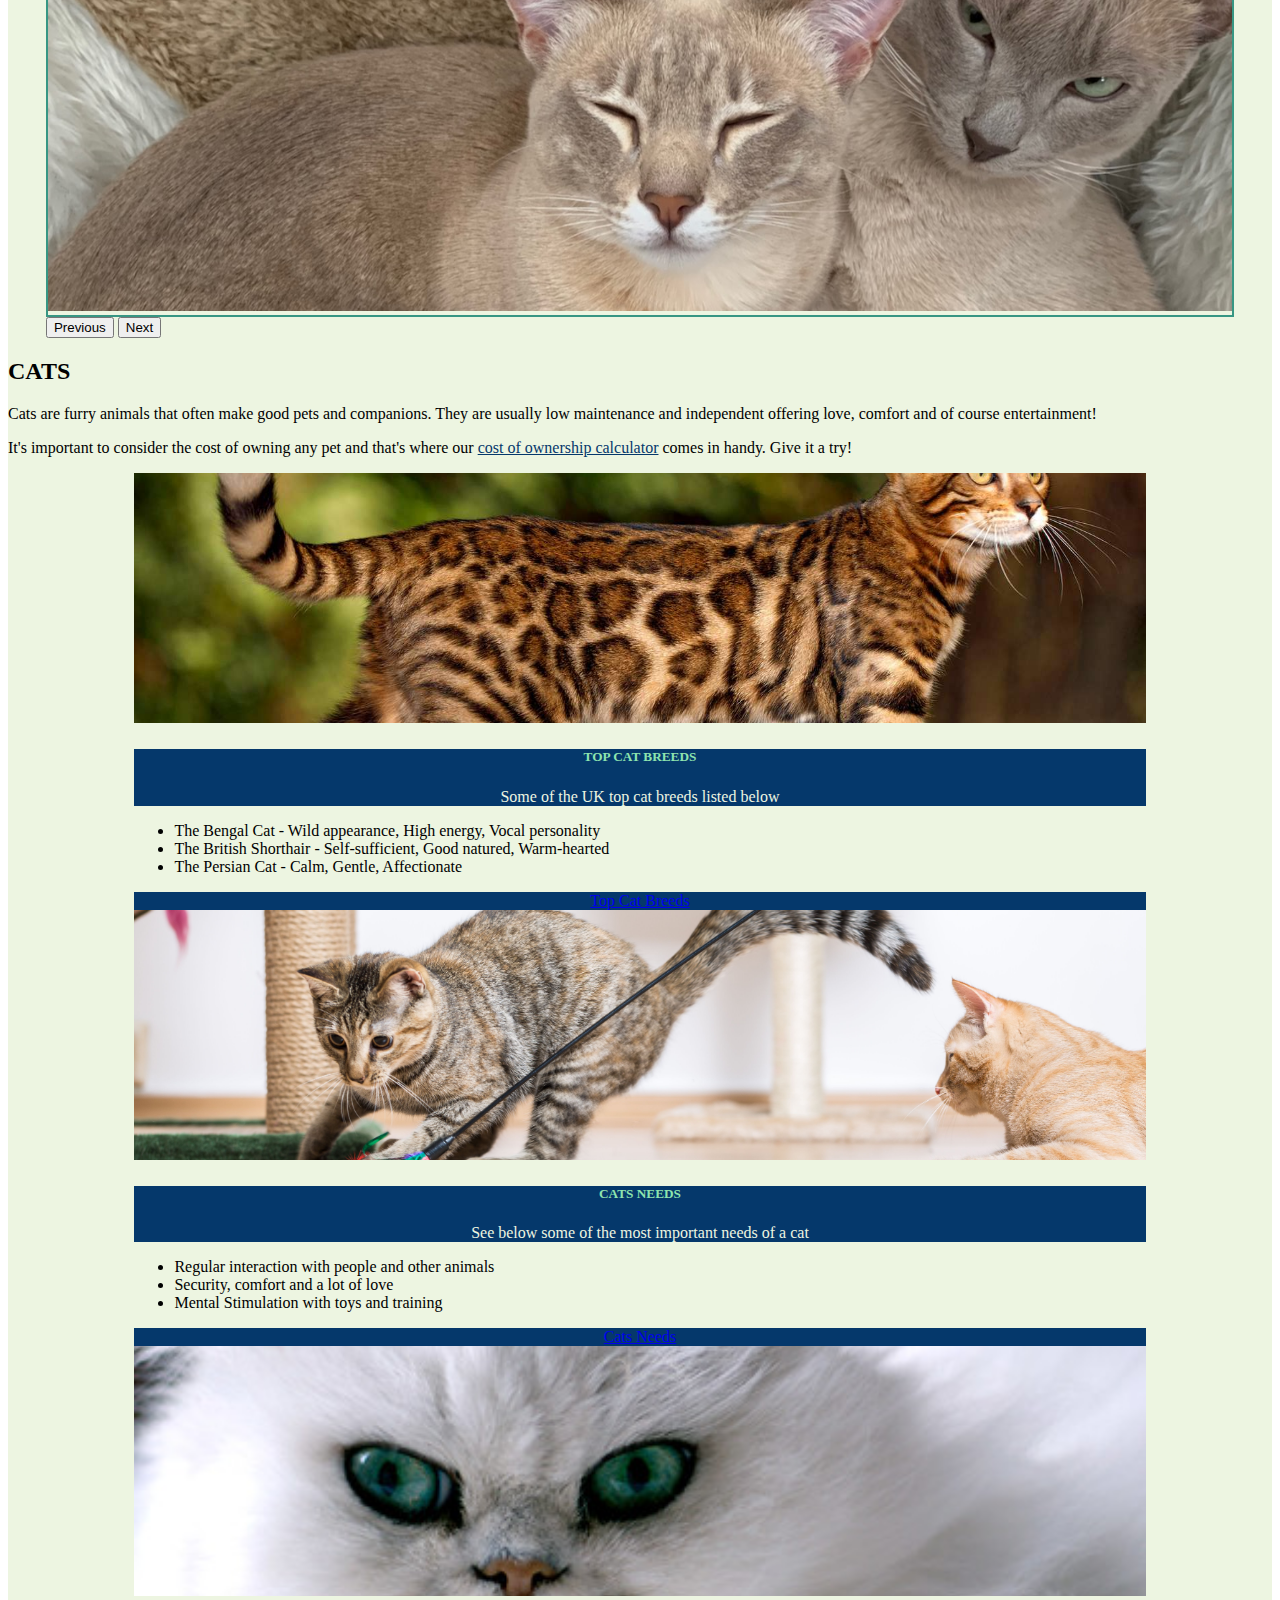
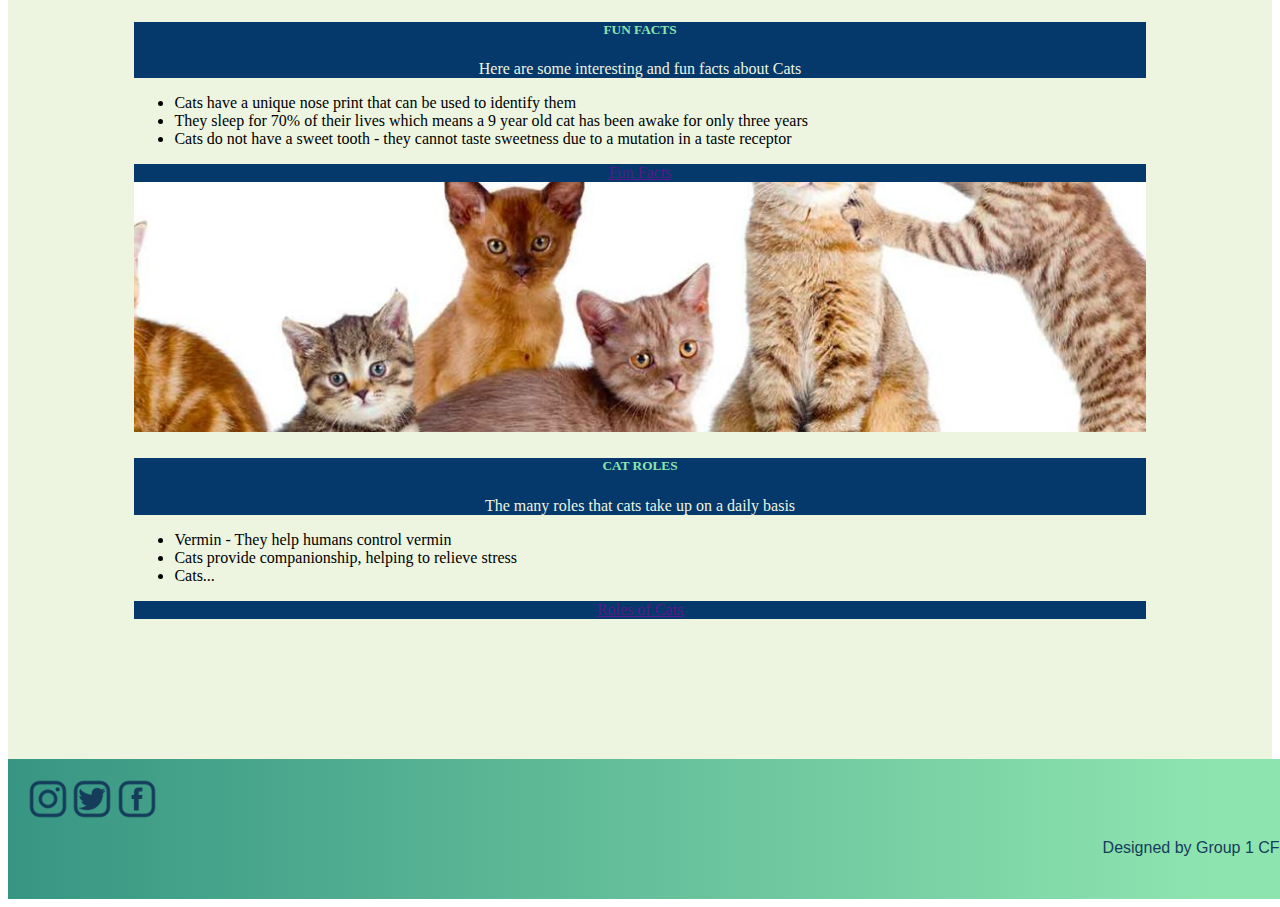
==== commit 983aa440: "cost of ownership calculator and colour scheme tweaks" ====
--- a/cats.html
+++ b/cats.html
@@ -196,9 +196,10 @@
 
     <section>
       <section>
-        <h2 class="text-center">CATS</h2>
+        <div id="top"><h2 class="text-center">CATS</h2>
         <p class="text-center text-wrap">Cats are furry animals that often make good pets and companions. They are usually low maintenance and independent offering love, comfort and of course entertainment!</p>
-
+        <p class="text-center text-wrap">It's important to consider the cost of owning any pet and that's where our <a href="/cost-of-ownership-calc.html">cost of ownership calculator</a> comes in handy.  Give it a try!</p>
+</div>
         <div class="row row-cols-1 row-cols-md-2  g-4">
           <div class="col">
         <div class="card" >
@@ -255,7 +256,7 @@
           <img src="Images/Cards/catroles.jpg" class="card-img card-img-top" alt="group of cats">
           <div class="card-body">
             <h5 class="card-title">CAT ROLES</h5>
-            <p class="card-text">The many role's that cats take up on a daily basis</p>
+            <p class="card-text">The many roles that cats take up on a daily basis</p>
           </div>
           <ul class="list-group list-group-flush">
             <li class="list-group-item">Vermin - They help humans control vermin</li>
--- a/styles.css
+++ b/styles.css
@@ -1,7 +1,32 @@
 .container-fluid {
   padding: 30px;
-  background-color: #d8f3ff;
+  background: rgb(55, 150, 131);
+  background: linear-gradient(
+    90deg,
+    rgba(55, 150, 131, 1) 0%,
+    rgba(142, 228, 175, 1) 92%
+  );
   margin: 0 !important;
+}
+
+/* unvisited link */
+#top a:link {
+  color: #05386b;
+}
+
+/* visited link */
+#top a:visited {
+  color: #05386b !important;
+}
+
+/* mouse over link */
+#top a:hover {
+  color: #379683 !important;
+}
+
+/* selected link */
+#top a:active {
+  color: #05386b;
 }
 
 nav {
@@ -10,19 +35,24 @@
 }
 
 .navbar-brand {
-  font-size: calc(20px + 0.390625vw);
+  font-size: calc(26px + 0.390625vw);
   padding-right: 2%;
-  color: #ad8d76;
+  color: #05386b;
+}
+
+.navbar-brand > li > a:hover,
+.navbar-brand > li > a:focus {
+  color: #05386b !important;
 }
 
 .nav-item {
   font-size: calc(16px + 0.390625vw);
   padding-right: 10%;
-  color: #153c5b;
+  color: #05386b;
 }
 
 .nav-link {
-  color: #153c5b;
+  color: #edf5e1;
 }
 
 .navbar {
@@ -32,12 +62,9 @@
 /* Navbar hover colour*/
 .navbar .navbar-nav > li > a:hover,
 .navbar .navbar-nav > li > a:focus {
-  color: #a0acbd;
-}
-
-section {
-  background-color: white;
-}
+  color: #05386b;
+}
+
 #carouselPadding {
   margin: 0% 3% 0% 3%;
 }
@@ -45,7 +72,7 @@
 2 pixel border around carousel images
 */
 .carousel-inner {
-  border: 2px solid #a0acbd;
+  border: 2px solid #379683;
 }
 
 /*
@@ -62,10 +89,11 @@
   display: block;
   width: 100%;
 }
-
+/*page background colour*/
 .wrapper {
   min-height: 100%;
   position: relative;
+  background-color: #edf5e1;
 }
 
 .content {
@@ -75,7 +103,12 @@
 
 #footer {
   bottom: 0;
-  background: #d8f3ff;
+  background: rgb(55, 150, 131);
+  background: linear-gradient(
+    90deg,
+    rgba(55, 150, 131, 1) 0%,
+    rgba(142, 228, 175, 1) 92%
+  );
   height: 100px;
   width: 100%;
   font-family: "Open Sans", sans-serif;
@@ -89,14 +122,12 @@
 }
 
 .card-body {
-  background-color: #bcd5e3;
+  background-color: #05386b;
   text-align: center;
-  border-top-left-radius: 10%;
-  border-bottom-right-radius: 10%;
 }
 
 .card-title {
-  color: #ad8d76;
+  color: #8ee4af;
   font-weight: bolder;
 }
 
@@ -106,6 +137,104 @@
   object-fit: cover;
 }
 
+.card-text {
+  color: #edf5e1;
+}
+
 .d-grid {
   display: inline-flex;
 }
+
+.row {
+  width: 80%;
+  margin: auto;
+}
+
+/*Cost of Ownership Calculator*/
+
+#texta {
+  resize: none;
+}
+
+#number {
+  margin: 12px;
+}
+/* The container must be positioned relative: */
+.custom-select {
+  position: relative;
+  font-family: Arial;
+}
+
+.custom-select select {
+  display: none; /*hide original SELECT element: */
+}
+
+.select-selected {
+  background-color: #379683;
+}
+
+/* Style the arrow inside the select element: */
+.select-selected:after {
+  position: absolute;
+  content: "";
+  top: 14px;
+  right: 10px;
+  width: 0;
+  height: 0;
+  border: 6px solid transparent;
+  border-color: #fff transparent transparent transparent;
+}
+
+/* Point the arrow upwards when the select box is open (active): */
+.select-selected.select-arrow-active:after {
+  border-color: transparent transparent #fff transparent;
+  top: 7px;
+}
+
+/* style the items (options), including the selected item: */
+.select-items div,
+.select-selected {
+  color: #ffffff;
+  padding: 8px 16px;
+  border: 1px solid transparent;
+  border-color: transparent transparent rgba(0, 0, 0, 0.1) transparent;
+  cursor: pointer;
+}
+
+/* Style items (options): */
+.select-items {
+  position: absolute;
+  background-color: #379683;
+  top: 100%;
+  left: 0;
+  right: 0;
+  z-index: 99;
+}
+
+/* Hide the items when the select box is closed: */
+.select-hide {
+  display: none;
+}
+
+.select-items div:hover,
+.same-as-selected {
+  background-color: rgba(0, 0, 0, 0.1);
+}
+
+#calculationresult {
+  display: none;
+}
+
+.ownership-container {
+  width: 70%;
+  margin: auto;
+  padding: 50px;
+}
+
+#button {
+  background-color: #379683;
+  color: white;
+  border-style: solid;
+  border-color: #05386b;
+  padding: 9px;
+}
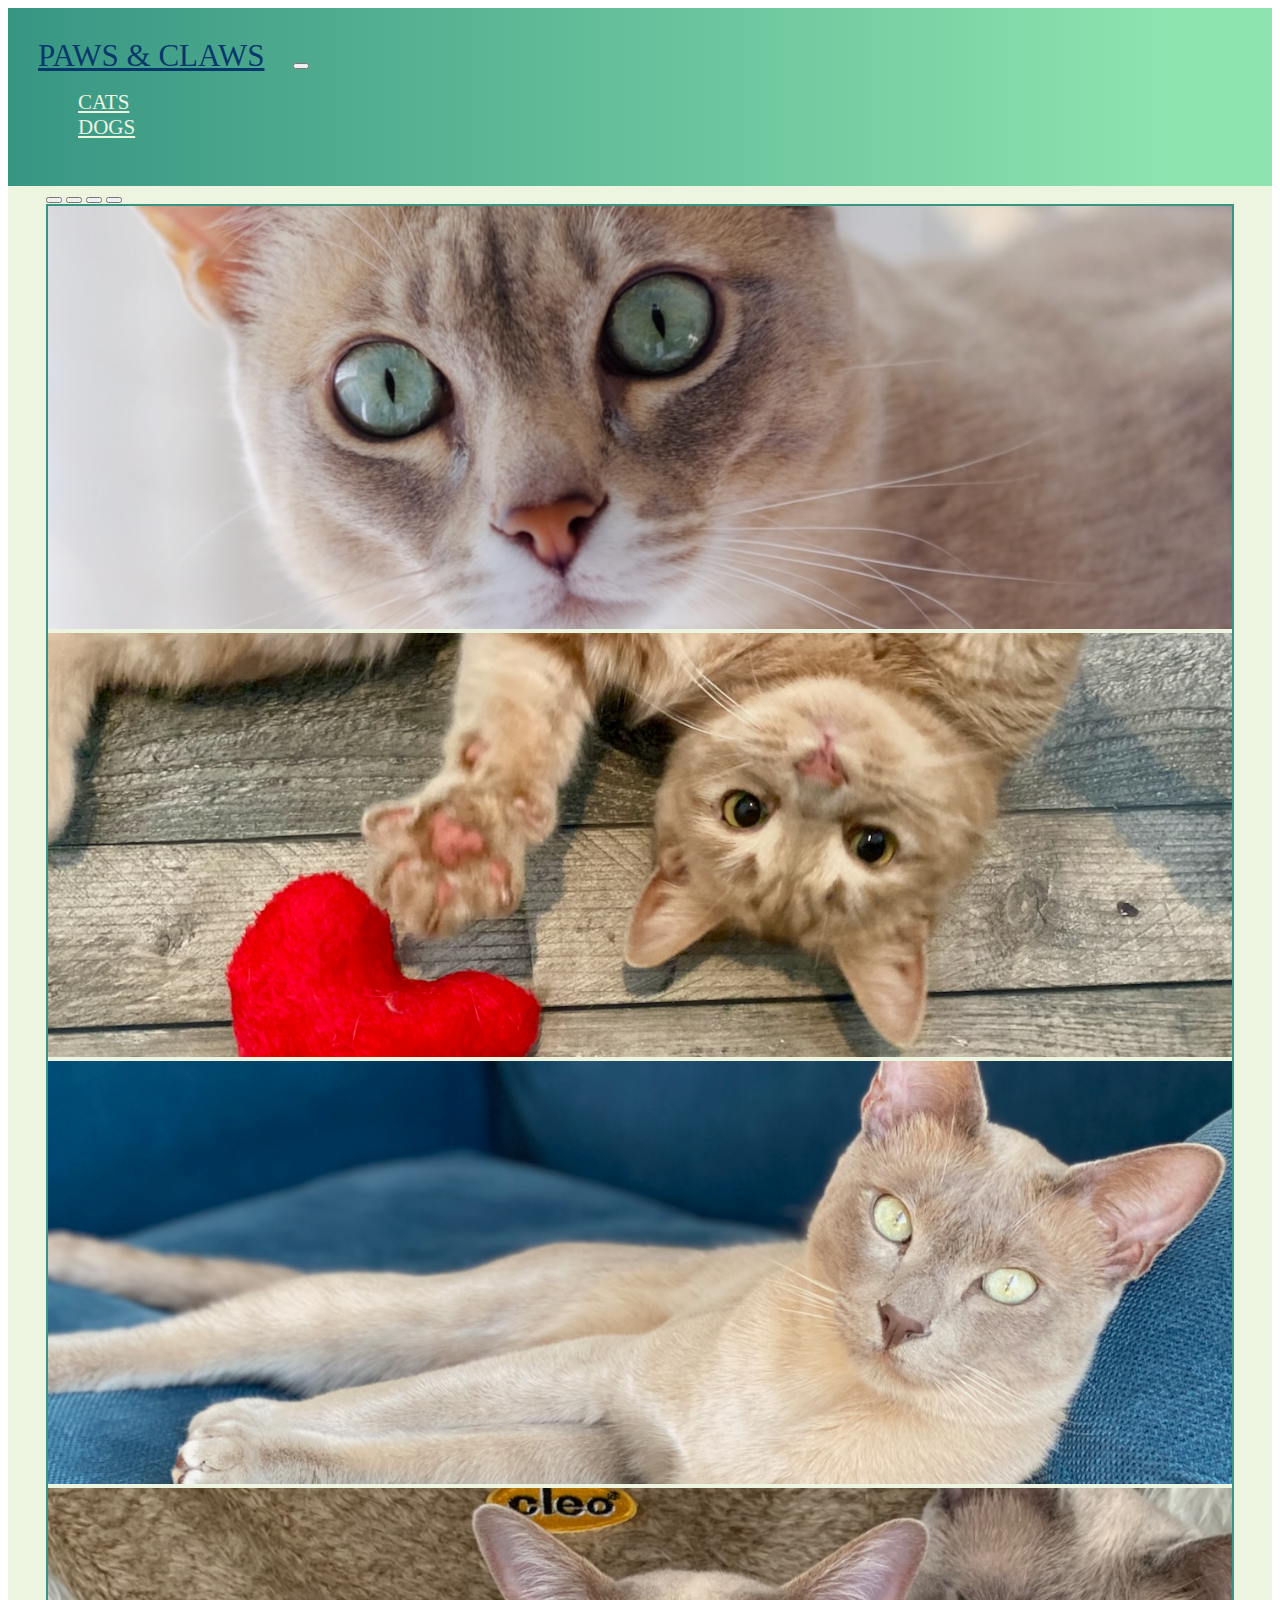
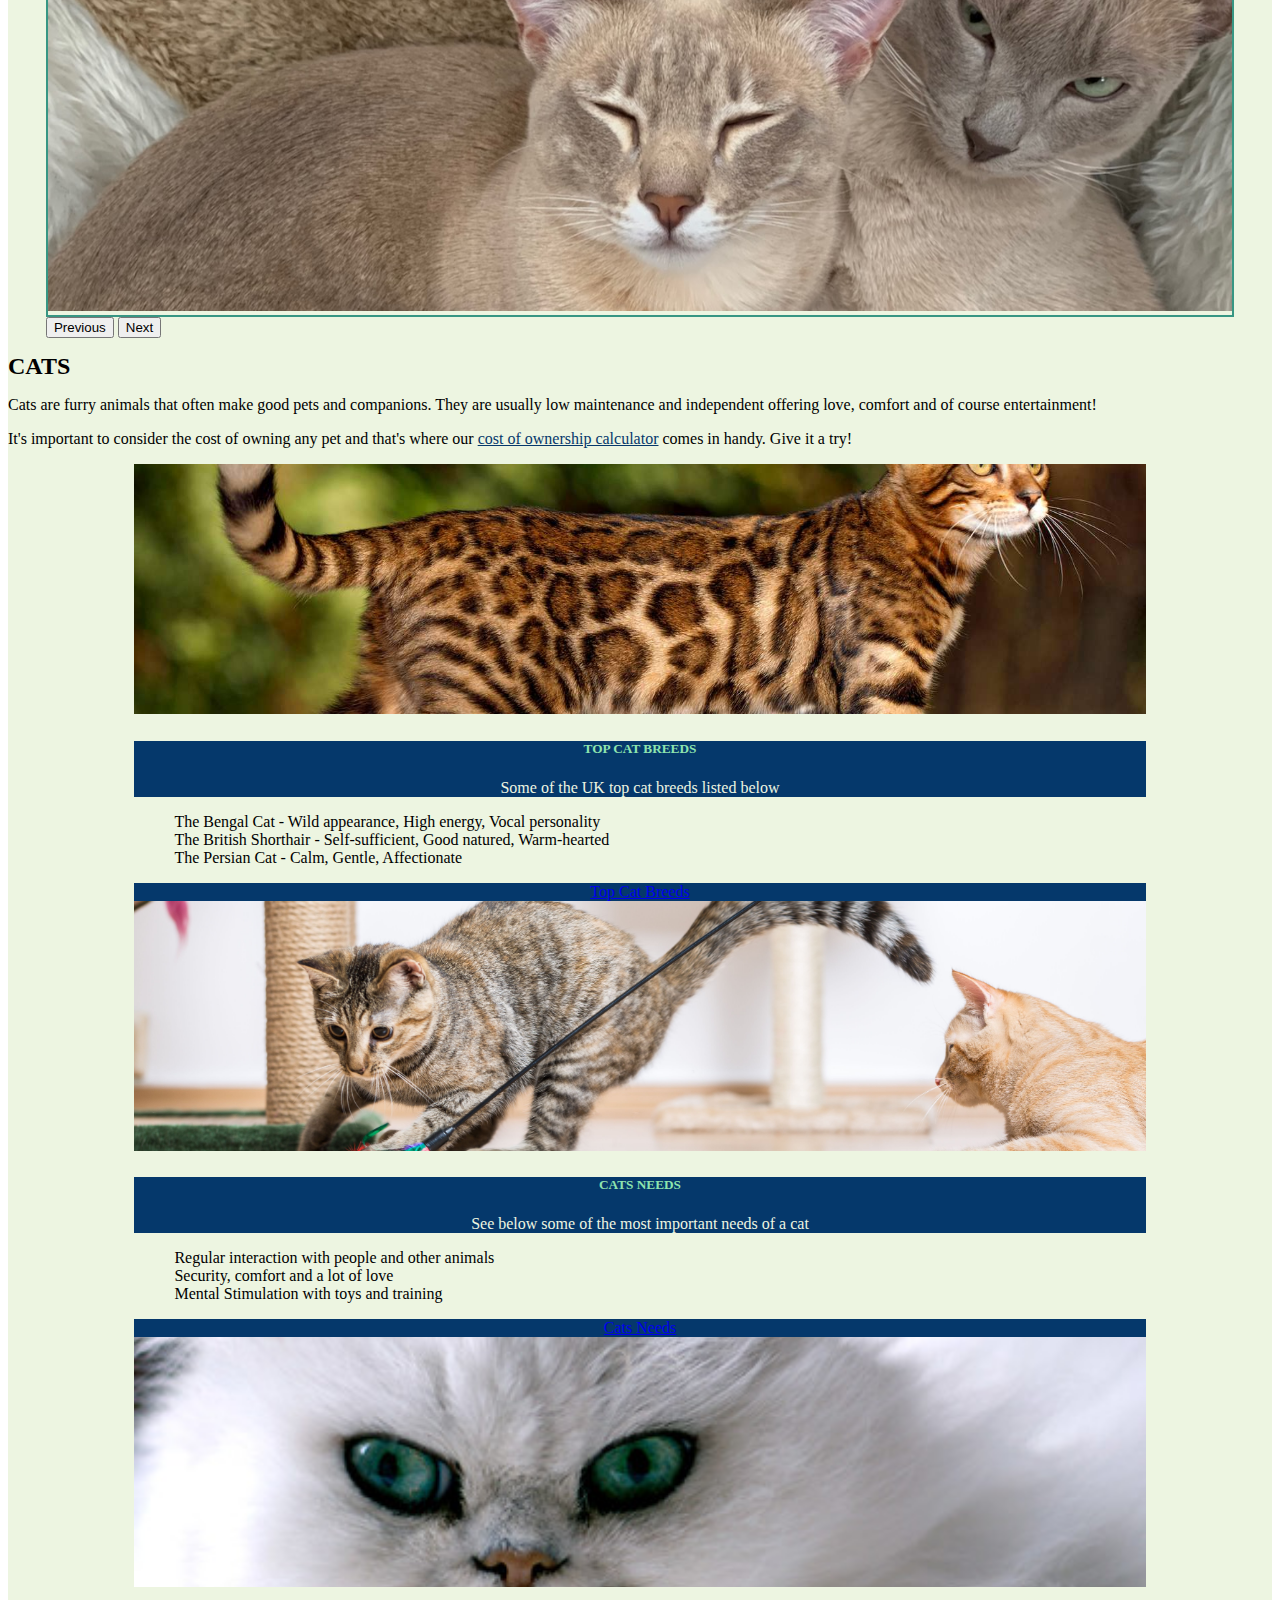
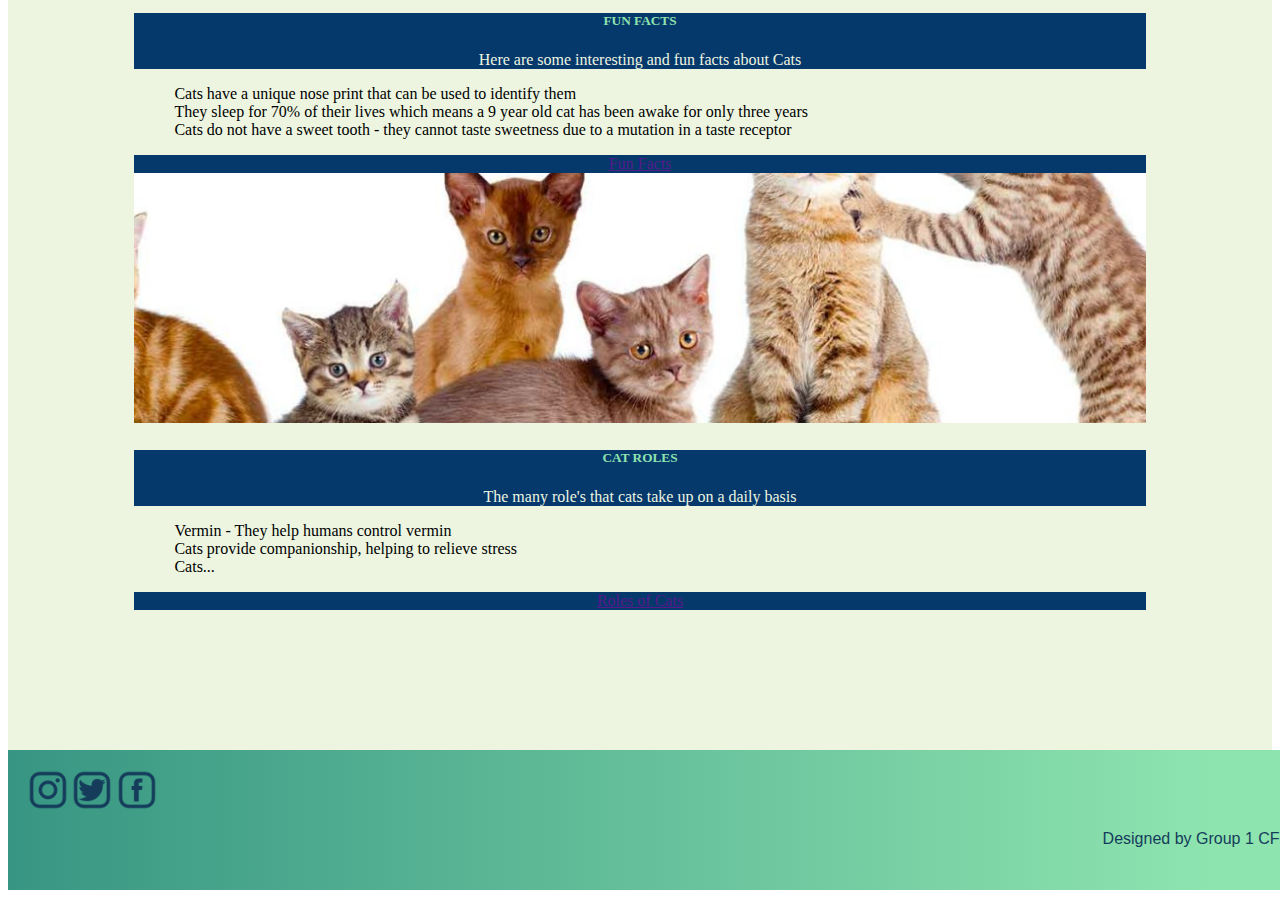
==== commit 729e817a: "16 Aug 17:55" ====
--- a/cats.html
+++ b/cats.html
@@ -198,11 +198,12 @@
       <section>
         <div id="top"><h2 class="text-center">CATS</h2>
         <p class="text-center text-wrap">Cats are furry animals that often make good pets and companions. They are usually low maintenance and independent offering love, comfort and of course entertainment!</p>
+        
         <p class="text-center text-wrap">It's important to consider the cost of owning any pet and that's where our <a href="/cost-of-ownership-calc.html">cost of ownership calculator</a> comes in handy.  Give it a try!</p>
 </div>
-        <div class="row row-cols-1 row-cols-md-2  g-4">
+<div class="row row-cols-1 row-cols-md-2  g-4">
           <div class="col">
-        <div class="card" >
+        <div class="card border-info mb-3" >
           <img src="Images/Cards/catbreeds.jpg" class="card-img card-img-top" alt="image of bengal cat">
           <div class="card-body">
             <h5 class="card-title">TOP CAT BREEDS</h5>
@@ -219,8 +220,8 @@
           </div>
         </div>
           </div>
-
-        <div class="card" >
+          <div class="col">
+        <div class="card border-info mb-3" >
           <img src="Images/Cards/catneeds.jpg" class="card-img card-img-top" alt="image of cat playing">
           <div class="card-body">
             <h5 class="card-title">CATS NEEDS</h5>
@@ -233,11 +234,11 @@
           </ul>
           <div class="card-body">
             <a href="https://www.bing.com/ck/a?!&&p=b154f759dcf768e2JmltdHM9MTY5MjA1NzYwMCZpZ3VpZD0xNzE2ZWExYS0zNWUwLTZlOWEtMWVmMC1mOTU5MzQ1MjZmZGQmaW5zaWQ9NTI0NA&ptn=3&hsh=3&fclid=1716ea1a-35e0-6e9a-1ef0-f95934526fdd&psq=important+needs+of+a+cat&u=a1aHR0cHM6Ly93d3cuYXV0aGVudGljYXBldHMuY29tL2VuL2Jsb2cvYmFzaWMtbmVlZHMtb2YteW91ci1jYXQ&ntb=1" class="card-link">Cats Needs</a>
-    
-          </div>
-        </div>
-
-        <div class="card" >
+    </div>
+          </div>
+        </div>
+        <div class="col">
+        <div class="card border-info mb-3" >
           <img src="Images/Cards/catfunfacts.jpg" class="card-img card-img-top" alt="persian cat">
           <div class="card-body">
             <h5 class="card-title">FUN FACTS</h5>
@@ -252,11 +253,13 @@
             <a href="" class="card-link">Fun Facts</a>
           </div>
         </div>  
-        <div class="card" >
+        </div>
+        <div class="col">
+        <div class="card border-info mb-3" >
           <img src="Images/Cards/catroles.jpg" class="card-img card-img-top" alt="group of cats">
           <div class="card-body">
             <h5 class="card-title">CAT ROLES</h5>
-            <p class="card-text">The many roles that cats take up on a daily basis</p>
+            <p class="card-text">The many role's that cats take up on a daily basis</p>
           </div>
           <ul class="list-group list-group-flush">
             <li class="list-group-item">Vermin - They help humans control vermin</li>
@@ -268,12 +271,11 @@
           </div>
         </div>    
     </div>
+  </div>
+  
        
        <!-- Paragraph or List depending on content-->
-      </section>
-      
-
-      
+  </section>
     </section>
      </main>
     </div>
--- a/styles.css
+++ b/styles.css
@@ -9,6 +9,9 @@
   margin: 0 !important;
 }
 
+h2 {
+  margin: 15px 0px 15px 0px;
+}
 /* unvisited link */
 #top a:link {
   color: #05386b;
@@ -28,6 +31,41 @@
 #top a:active {
   color: #05386b;
 }
+/*to update*/
+
+.bold {
+  font-weight: bold;
+}
+
+ul {
+  list-style: none;
+}
+/* #centred-home {
+  margin: auto;
+  padding: 15px 10% 15px 10%;
+}*/
+
+#homepage-content {
+  display: flex;
+  gap: 20px;
+  flex-direction: row;
+  justify-content: center;
+}
+
+.card-home {
+  border-radius: 25%;
+}
+
+/*
+#homepageimage {
+  margin: auto;
+}
+#circleimage {
+  width: 400px;
+  height: 400px;
+  margin: auto;
+  border-radius: 50%;
+}*/
 
 nav {
   margin: 0 !important;
